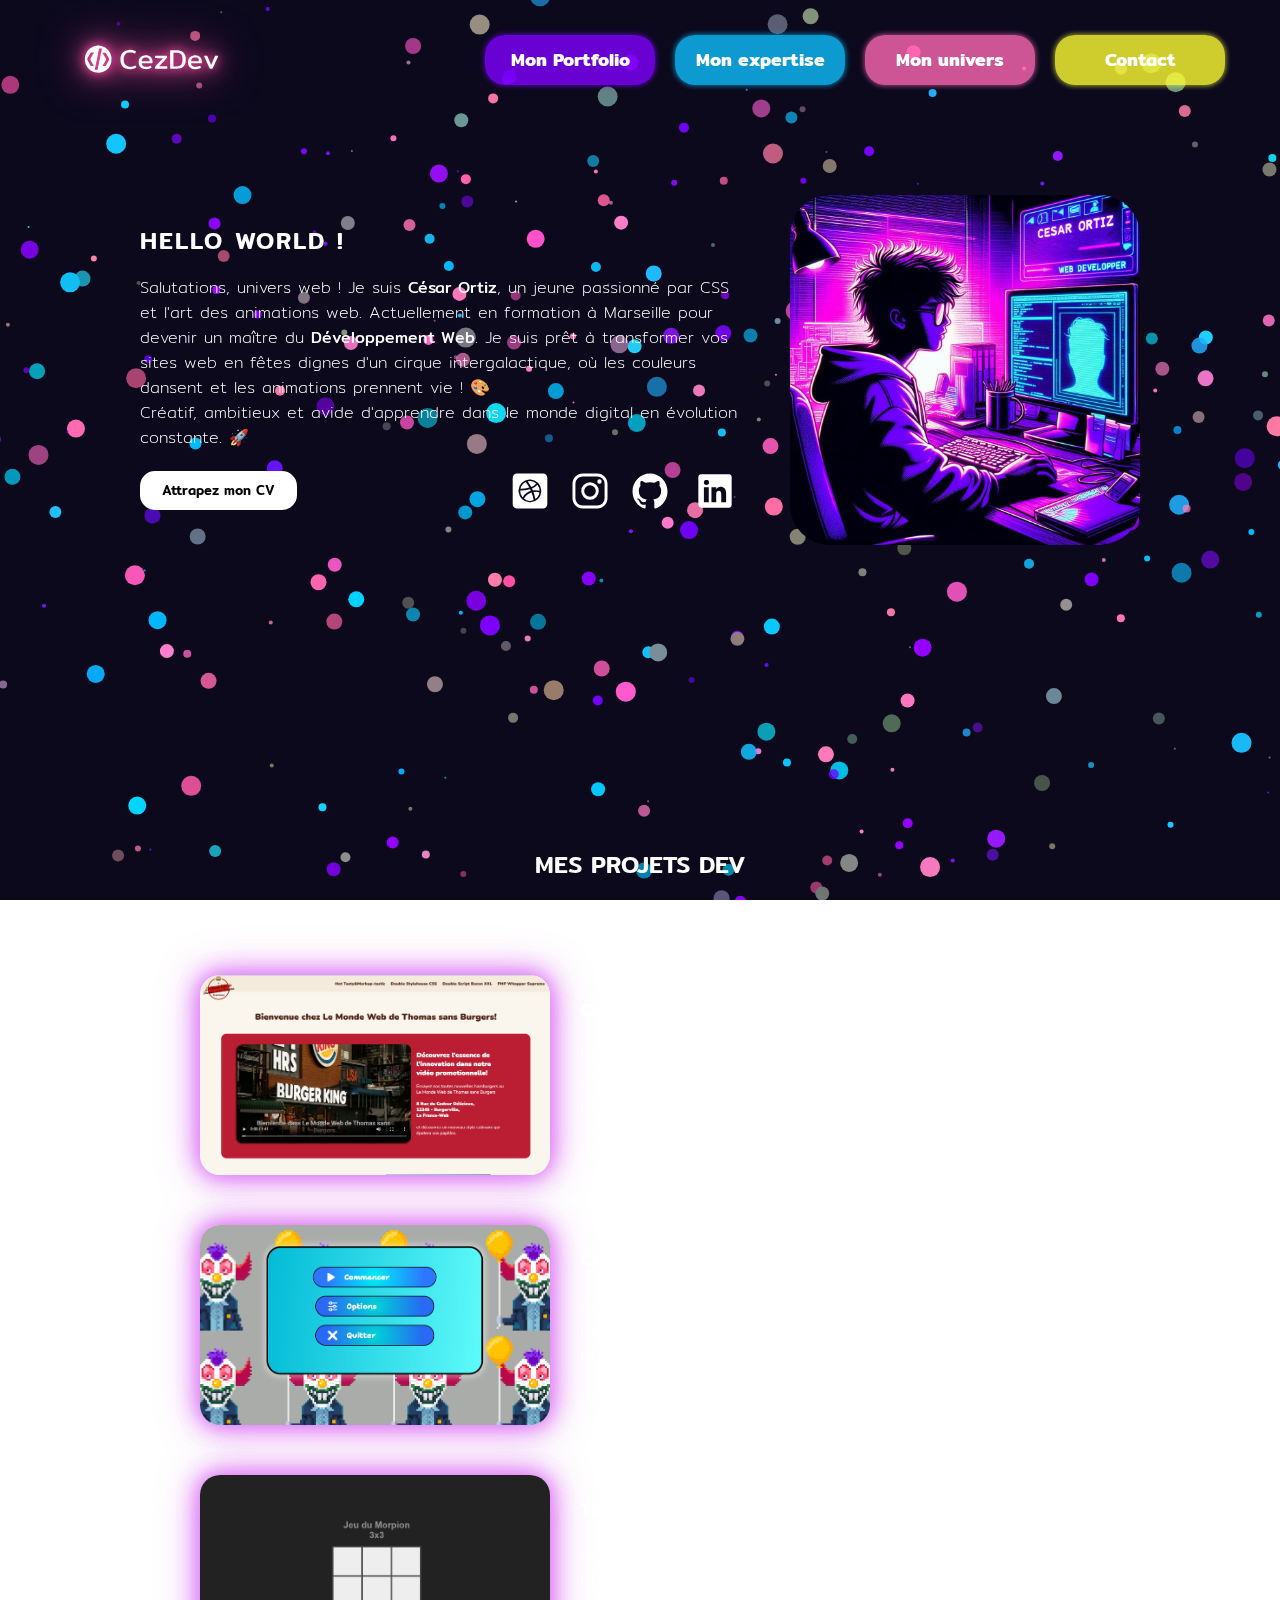
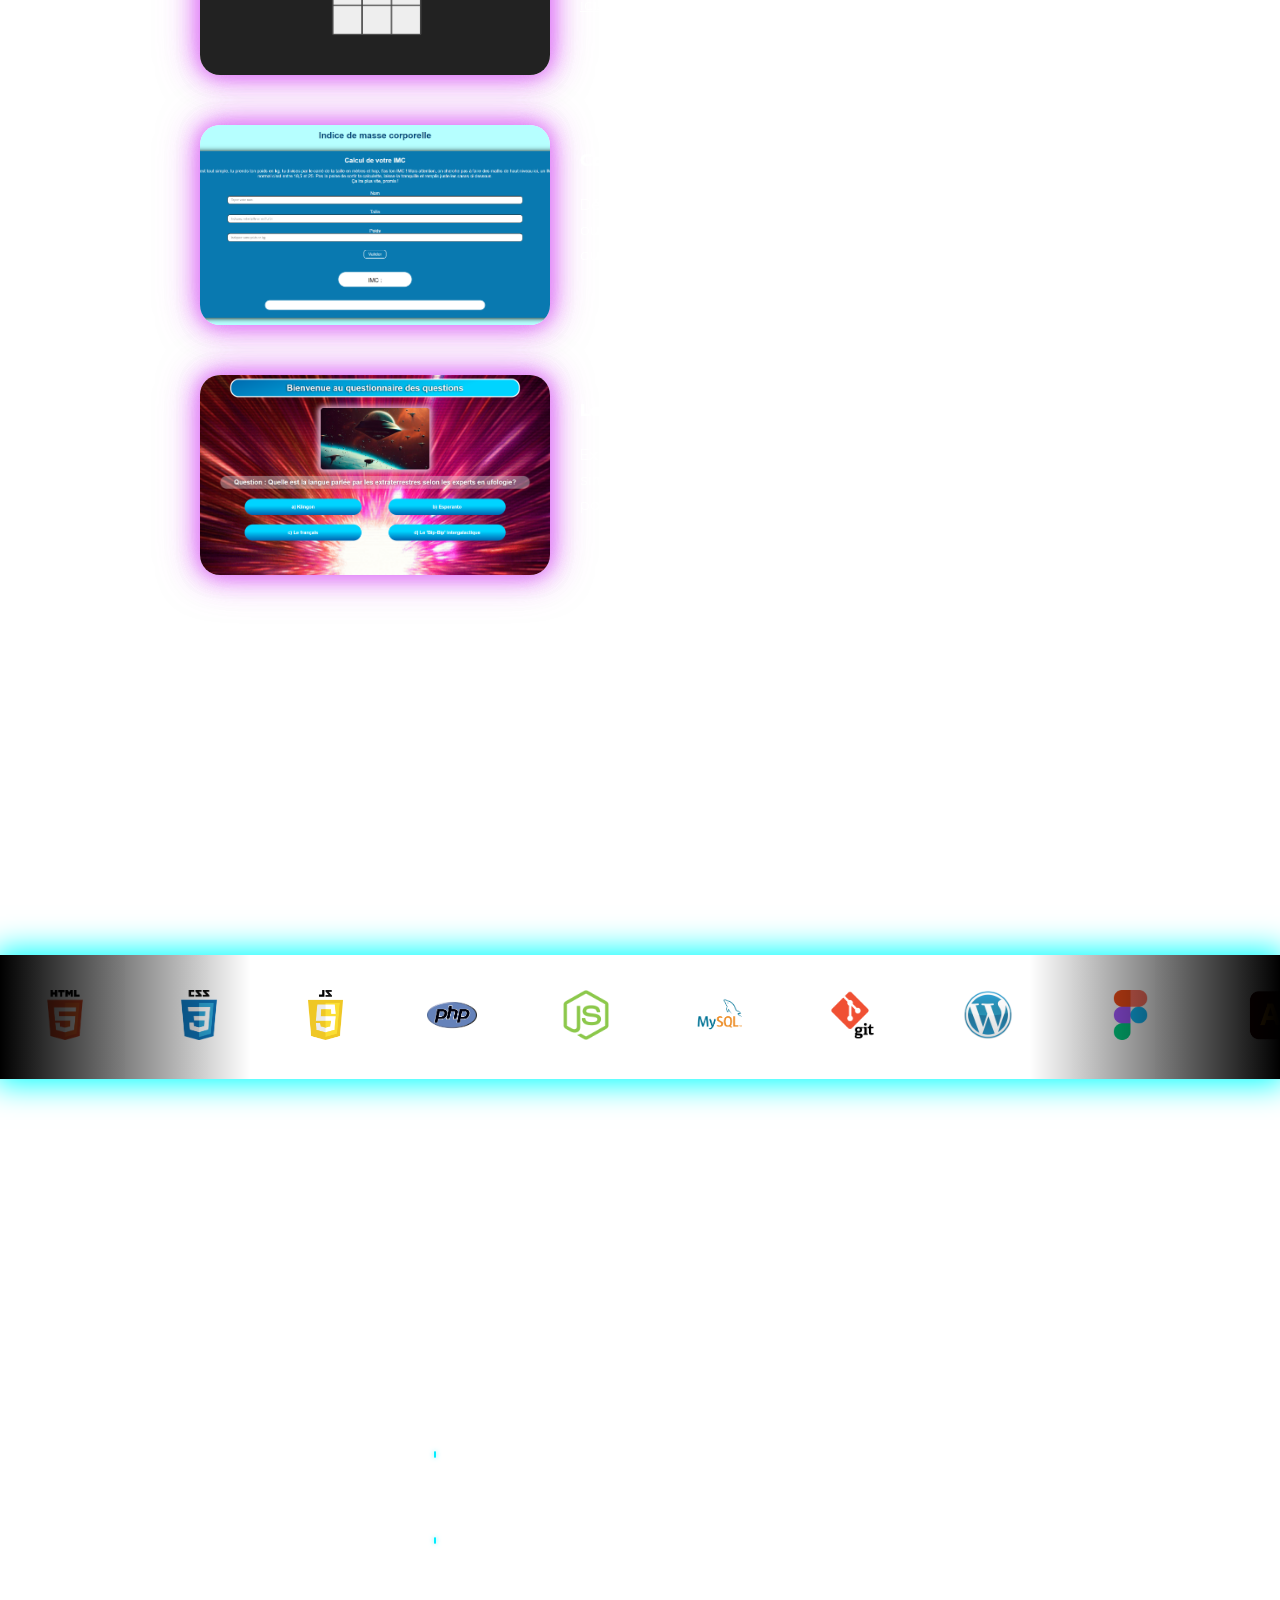
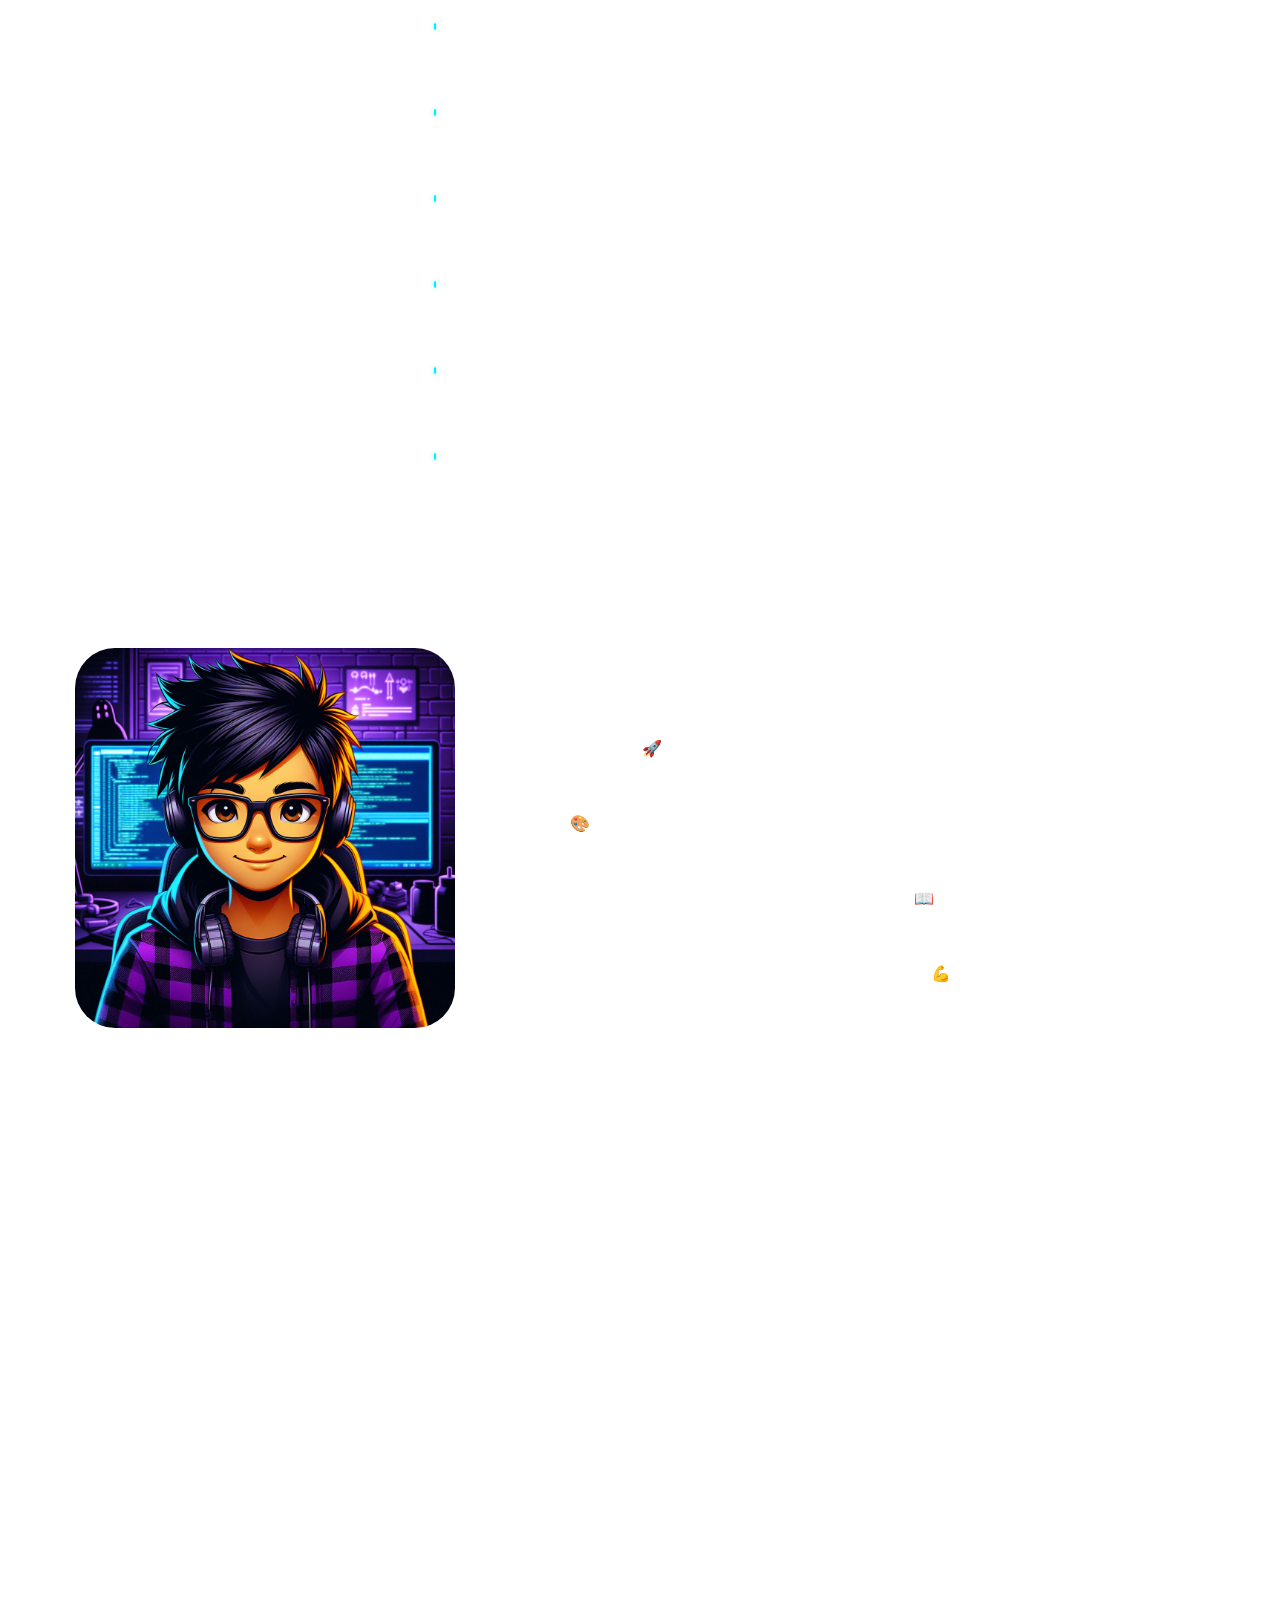
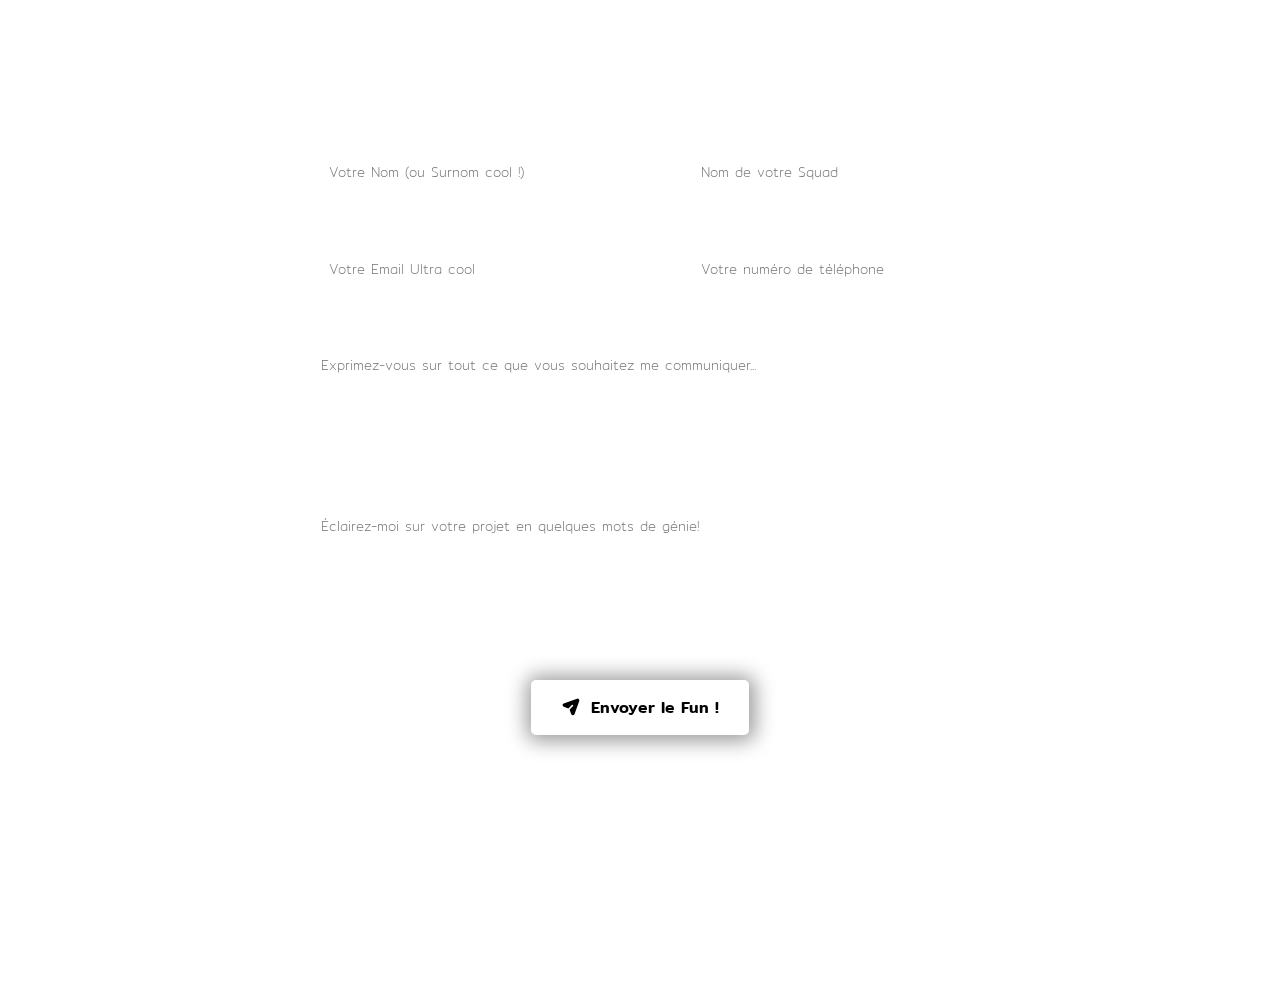
==== assets/pages/aboutpage.html @ ca849357 "first commit" ====
<!DOCTYPE html>
<html lang="en">

<head>
    <meta charset="UTF-8">
    <meta name="viewport" content="width=device-width, initial-scale=1.0">
    <title>Mon Menu Web</title>
    <link rel="stylesheet" href="../styles/about-styles.css">
</head>

<body>

    <header>

        <div>
            <a href="#"><img id="logo-image" src="../medias/logo-cesar.svg" alt="Logo César Ortiz"></a>
        </div>
        <div id="links-container">
            <a href="#projet-title" class="button">Mon Portfolio</a>
            <a href="#skills-title" class="button">Mon expertise</a>
            <a href="#aboutme-container" class="button">Mon univers</a>
            <a href="#contact-title" class="button">Contact</a>
        </div>
        <input type="checkbox" id="menu-toggle">
        <label for="menu-toggle" class="menu-icon" onclick="toggleMenu()">
            <span></span>
            <span></span>
            <span></span>
        </label>
    </header>
    <main>

        <canvas id="canvas"></canvas>

        <!-- presentation -->

        <article class="presentation-container">
            <div>
                <h1 class="hello-title">Hello World !</h1>

                <div class="profile-container">
                    <p id="desc-text-container">
                        Salutations, univers web ! Je suis <span class="bolder-text">César Ortiz</span>, un jeune
                        passionné par CSS et l'art des
                        animations web. Actuellement en formation à Marseille pour devenir un maître du <span
                            class="bolder-text">Développement
                            Web</span>. Je suis prêt à transformer vos sites web en fêtes dignes d'un cirque
                        intergalactique, où les couleurs dansent et les animations prennent vie ! 🎨
                        <br>Créatif, ambitieux et avide d'apprendre dans le monde digital en évolution
                        constante. 🚀
                    </p>
                    <div class="desc-buttons-container">
                        <div class="desc-button">
                            <a href="../medias/pdf/CV_Developpeur.pdf" download="CV_Developpeur.pdf"
                                target="_blank">Attrapez mon CV</a>
                        </div>
                        <div class="logos-container">
                            <a href="https://dribbble.com/cesarsoyo" target="_blank"><img class="logo"
                                    src="../medias/logo-dribble.svg" alt="Logo Dribble"></a>
                            <a href="https://www.instagram.com/cesarortiz.dev/" target="_blank"><img class="logo"
                                    src="../medias/logo-instagram.svg" alt="Logo Instagram"></a>
                            <a href="https://github.com/cesarsoyo" target="_blank"><img class="logo"
                                    src="../medias/logo-github.svg" alt="Logo Github"></a>
                            <a href="https://www.linkedin.com/in/c%C3%A9sar-ortiz-ibarra-275b811a7/"
                                target="_blank"><img id="logo-linkedin" class="logo" src="../medias/logo-linkedin.svg"
                                    alt="Logo Linkedin"></a>
                        </div>
                    </div>
                </div>
            </div>
            <img id="presentation-image" src="../medias/description-image.jpg" alt="Avatar d'un développeur">
        </article>

        <!-- projects -->

        <article id="projects-container">
            <h2 id="projet-title">
                Mes projets dev
            </h2>
            <div id="projets-card-container">
                <div class="project-cards">
                    <a href="https://cesarsoyo.github.io/ComedyCodeHub-HTML-CSS/" target="_blank">
                        <div class="poster-pages" id="poster1"></div>
                    </a>
                    <article class="cards-description">
                        <a class="no-underline" href="https://cesarsoyo.github.io/ComedyCodeHub-HTML-CSS/"
                            target="_blank">
                            <h3>Code Fun: Apprendre Les Bases</h3>
                        </a>
                        <p>Explorez le monde des langages HTML, CSS, PHP et JS dans un monde de restauration unique,
                            divertissant et
                            pédagogique. Projet réalisé avec HTML et CSS. Responsive sur dispositifs Android.</p>
                    </article>
                </div>
                <div class="project-cards">
                    <a href="https://cesarsoyo.github.io/Click-the-Clown-JS-CSS/" target="_blank">
                        <div class="poster-pages" id="poster2"></div>
                    </a>
                    <article class="cards-description">
                        <a class="no-underline" href="https://cesarsoyo.github.io/Click-the-Clown-JS-CSS/"
                            target="_blank">
                            <h3>Click le Clown</h3>
                        </a>
                        <p>Amusez-vous au carnaval de cliques. C'est un jeu interactif avec des niveaux de
                            difficulté
                            variés. Attention au rythme effréné! Réalisé
                            avec HTML, CSS et JavaScript.</p>
                    </article>
                </div>
                <div class="project-cards">
                    <a href="https://cesarsoyo.github.io/-TicTacToe-Player-vs-Computer-/" target="_blank">
                        <div class="poster-pages" id="poster3"></div>
                    </a>
                    <article class="cards-description">
                        <a class="no-underline" href="https://cesarsoyo.github.io/-TicTacToe-Player-vs-Computer-/"
                            target="_blank">
                            <h3>Tic Tac Toe</h3>
                        </a>
                        <p>Jouez au Tic Tac Toe contre votre ordinateur! Un défi amusant et addictif créé avec
                            JavaScript. Pour la version PvP,
                            <a href="https://cesarsoyo.github.io/TicTacToe-PvP/"
                                style="list-style: none;color: white; font-family: 'Mitr';" target="_blank">cliquez
                                ici!</a>
                        </p>
                    </article>
                </div>
                <div class="project-cards">
                    <a href="https://cesarsoyo.github.io/BMI-Calculator-Folder/" target="_blank">
                        <div class="poster-pages" id="poster4"></div>
                    </a>
                    <article class="cards-description">
                        <a class="no-underline" href="https://cesarsoyo.github.io/BMI-Calculator-Folder/"
                            target="_blank">
                            <h3>Calculateur de Bonbons Corporels</h3>
                        </a>
                        <p>Découvrez votre IMC (indice de masse corporelle) avec notre outil simple et pratique.
                            Connaître votre corps n'a jamais été aussi facile et accessible!
                        </p>
                    </article>
                </div>
                <div class="project-cards">
                    <a href="https://cesarsoyo.github.io/AbsurdQuiz_JS/" target="_blank">
                        <div class="poster-pages" id="poster5"></div>
                    </a>
                    <article class="cards-description">
                        <a class="no-underline" href="https://cesarsoyo.github.io/AbsurdQuiz_JS/" target="_blank">
                            <h3>Le Quizz Absurde</h3>
                        </a>
                        <p>Explorez l'absurdité avec mon quizz absurde! Des questions simplistes pour un amusement
                            garanti. Réalisé avec CSS et JS pour une expérience unique!</p>
                    </article>
                </div>
            </div>
        </article>

        <!-- skills -->

        <article id="skills-container">
            <h2 id="skills-title">
                Mon Arsenal Web
            </h2>
            <div class="logos">
                <div class="logos-slide">
                    <img src="../medias/html-logo.png" alt="Logo HTML">
                    <img src="../medias/css-logo.png" alt="Logo CSS">
                    <img src="../medias/js-logo.png" alt="Logo Javascript">
                    <img src="../medias/php-logo.png" alt="Logo PHP">
                    <img src="../medias/nodejs-logo.png" alt="Logo NodeJs">
                    <img src="../medias/mysql-logo.png" alt="Logo MySQL">
                    <img src="../medias/git-logo.png" alt="Logo Git">
                    <img src="../medias/wordpress-logo.png" alt="Logo Wordpress">
                    <img src="../medias/figma-logo.png" alt="Logo Figma">
                    <img src="../medias/illustrator-logo.png" alt="Logo Illsutrator">
                    <img src="../medias/photoshop-logo.png" alt="Logo Photoshop">
                    <img src="../medias/indesign-logo.png" alt="Logo Indesign">
                    <img src="../medias/canva-logo.png" alt="Logo Canva">
                    <img src="../medias/sketchup-logo.png" alt="Logo Sketchup">
                </div>
            </div>
        </article>

        <article id="skills-bar-container">
            <h2 class="title-glow" id="savoirf-title">
                Mes Savoir-Faire Web
            </h2>

            <div class="wrapper-bar">
                <div class="bar-container">
                    <h3>Mes compétences pratiques</h3>
                    <div class="skills">
                        <div class="details-bar">
                            <span>Riguer</span>
                        </div>
                        <div class="bar">
                            <div id="first-bar"></div>
                        </div>
                    </div>
                    <div class="skills">
                        <div class="details-bar">
                            <span>Autonomie</span>
                        </div>
                        <div class="bar">
                            <div id="second-bar"></div>
                        </div>
                    </div>
                    <div class="skills">
                        <div class="details-bar">
                            <span>Gestion de projets</span>
                        </div>
                        <div class="bar">
                            <div id="third-bar"></div>
                        </div>
                    </div>
                    <div class="skills">
                        <div class="details-bar">
                            <span>Travail en équipe</span>
                        </div>
                        <div class="bar">
                            <div id="fourth-bar"></div>
                        </div>
                    </div>
                    <div class="skills">
                        <div class="details-bar">
                            <span>Conception UX/UI</span>
                        </div>
                        <div class="bar">
                            <div id="fifth-bar"></div>
                        </div>
                    </div>
                    <div class="skills">
                        <div class="details-bar">
                            <span>SEO</span>
                        </div>
                        <div class="bar">
                            <div id="sixth-bar"></div>
                        </div>
                    </div>
                    <div class="skills">
                        <div class="details-bar">
                            <span>Design Graphique</span>
                        </div>
                        <div class="bar">
                            <div id="seventh-bar"></div>
                        </div>
                    </div>
                    <div class="skills">
                        <div class="details-bar">
                            <span>Ponctualité</span>
                        </div>
                        <div class="bar">
                            <div id="eighth-bar"></div>
                        </div>
                    </div>
                </div>
            </div>
        </article>


        <div id="aboutme-container">
            <div id="aboutme-card">
                <img id="aboutme-avatar" src="../medias/avatar-aboutme.jpeg" alt="Mon avatar de développeur web">
                <article>
                    <div class="aboutme-title-container">
                        <h3>
                            Un petit aperçu de qui je suis !
                        </h3>
                        <img id="icon-title" src="../medias/person-icon.svg" alt="Icone d'une personne">

                    </div>
                    <p>Alors, imaginez ça : je suis là, en train de me former en <span class="bolder-text">Développement
                            Web</span> à l'école Ri7 à
                        Aubagne. 🚀 Je cherche ma prochaine aventure professionnelle en tant que <span
                            class="bolder-text">Concepteur et
                            Développeur Web</span>. Mais attendez, ce n'est pas tout !

                        <br>Avant ça, j'ai passé une année à me plonger dans <span class="bolder-text">l'Infographie à
                            la MJM Graphic Design</span>. 🎨 Je
                        voulais être sûr de maîtriser tous les concepts visuels pour être prêt pour le design web et
                        même le design 3D. C'était comme un entraînement intensif pour mes créations web à venir !

                        <br>Et tenez-vous bien, j'ai aussi une licence LEA. 📖 J'ai plongé dans le monde du <span
                            class="bolder-text">marketing digital
                            et du SEO</span>.
                        <br>Alors, accrochez-vous, parce que je suis prêt à mettre à profit toutes mes
                        compétences pour créer des sites web incroyables ! 💪
                    </p>
                    <div class="aboutme-icons-container">
                        <a href="mailto:cesarortiz.webmaster@gmail.com" target="_blank"><img id="mail-icon"
                                src="../medias/mail-icon.svg" alt="Icone de mail"></a>
                        <a href="https://wa.me/+33785564559" target="_blank"><img id="whatsapp-icon"
                                src="../medias/whatsapp-icon.svg" alt="Logo Whatsapp"></a>
                        <a href="https://github.com/cesarsoyo" target="_blank"><img id="github-icon"
                                src="../medias/logo-github.svg" alt="Logo Github"></a>
                    </div>
                </article>
            </div>
        </div>


        <!-- <?php
        $name = $_POST['name'];
        $company = $_POST['company'];
        $email = $_POST['email'];
        $phone = $_POST['phone'];
        $message = $_POST['message'];
        $project = $_POST['project'];

        $to = 'cesarortiz.webmaster@gmail.com';
        $subject = 'Nouveau message du portfolio';
        $headers = 'From: ' . $email;
        $message = "Name: $name\nCompany: $company\nEmail: $email\nPhone: $phone\nMessage:\n$message \nProject: \n$project";

        if (mail($to, $subject, $message, $headers)) {
            echo 'Email sent successfully';
        } else {
            echo 'Error sending email';
        }
        ?> -->

        <div class="form-container">
            <article class="contact-title-container">
                <h2 id="contact-title">Prêts pour une Aventure Web?</h2>
                <p class="contact-text">Pour me joindre, voici comment me contacter ! Ensemble, nous allons créer des
                    merveilles web !</p>
                <div class="mycontact-container">
                    <div>
                        <div class="mycontact-card">
                            <img src="../medias/cellphone-icon.svg" alt="Icone de portable">
                            <p>
                                Tél : (+33) 7 85 56 45 59
                            </p>
                        </div>
                        <div class="mycontact-card">
                            <img src="../medias/email-icon.svg" alt="Icone d'email">
                            <p>
                                Email : cesarortiz.webmaster@gmail.com
                            </p>
                        </div>
                    </div>
                    <div class="mycontact-logos">
                        <a href="https://www.linkedin.com/in/c%C3%A9sar-ortiz-ibarra-275b811a7/"><img
                                src="../medias/logo-linkedin.svg" alt="Logo Linkedin"></a>
                        <a href="https://wa.me/+33785564559"><img src="../medias/whatsapp-icon.svg"
                                alt="Logo Whatsapp"></a>
                    </div>
                </div>

                <p class="contact-text">Et si vous préférez la modernité, remplissez ce formulaire et je vous
                    contacterai.
                    <br>Hâte de collaborer
                    avec
                    vous sur votre projet web !
                </p>
            </article>
            <div class="inputs-container">
                <form id="formulaire-contact" action="send_email.php" method="post">
                    <div class="column-form">
                        <div>
                            <div class="label-cards">
                                <label for="name">Nom sympa :</label>
                            </div>
                            <input placeholder="Votre Nom (ou Surnom cool !)" type="text" name="name" id="name"
                                required>
                        </div>
                        <div>
                            <div class="label-cards">
                                <label for="company">Nom de votre Crew :</label>
                            </div>

                            <input placeholder="Nom de votre Squad" type="text" name="company" id="company">
                        </div>
                    </div>
                    <div class="column-form">
                        <div>
                            <div class="label-cards">
                                <label for="email">Email :</label>
                            </div>

                            <input placeholder="Votre Email Ultra cool" type="email" name="email" id="email" required>
                        </div>
                        <div>
                            <div class="label-cards">
                                <label for="phone">Téléphone :</label>
                            </div>

                            <input placeholder="Votre numéro de téléphone" type="tel" name="phone" id="phone" required>
                        </div>
                    </div>
                    <div class="label-cards">
                        <label for="message">Message :</label>
                    </div>

                    <textarea placeholder="Exprimez-vous sur tout ce que vous souhaitez me communiquer..."
                        name="message" id="message"></textarea>

                    <div class="label-cards">
                        <label for="project">Description de votre Projet Créatif :</label>
                    </div>

                    <textarea placeholder="Éclairez-moi sur votre projet en quelques mots de génie!" name="project"
                        id="project"></textarea>
                    <div class="btn-form-container">
                        <button type="submit">Envoyer le Fun !</button>
                    </div>
                </form>
            </div>
        </div>
    </main>
    <script src="../functions/about-functions.js"></script>
</body>

<footer>
    <p>César Ortiz - Portfolio Web | © 2024 Tous droits réservés</p>
</footer>

</html>
---- assets/styles/about-styles.css ----
@import url('https://fonts.googleapis.com/css2?family=Mitr:wght@200;300;400;500;600;700&display=swap');


body {
  height: 100vh;
  width: 100vw;
  margin: 0;
}

header {
  position: fixed;
  z-index: 2;
  gap: 100px;
  width: 100%;
  height: 100px;
  background-color: rgba(0, 0, 0, 0);
  transition: width 0.3s ease;
  display: flex;
  justify-content: space-around;
  align-items: center;
  padding-top: 10px;
}

#logo-image {
  width: 200px;
  filter: drop-shadow(0px 0px 5px #ff4da6) drop-shadow(0px 0px 10px #ff4da6c8) drop-shadow(0px 0px 20px #ff4da692);
  animation: glow 2s ease-in-out infinite;
}

@keyframes glow {
  from {
    filter: drop-shadow(0px 0px 5px #ff4da6) drop-shadow(0px 0px 10px #ff4da6c8) drop-shadow(0px 0px 20px #ff4da692);
  }

  to {
    filter: drop-shadow(0px 0px 10px #ff4da6) drop-shadow(0px 0px 20px #ff4da6c8) drop-shadow(0px 0px 30px #ff4da692);
  }
}

.button {
  color: #fff;
  text-decoration: none;
  padding: 10px;
  font-family: 'Mitr';
  font-weight: 600;
  font-size: 18px;
  transition: background-color 0.3s ease;
  margin-left: 20px;
  width: 150px;
  height: 30px;
  border-radius: 20px;
  text-align: center;
  display: flex;
  justify-content: center;
  align-items: center;
  line-height: 20px;
  z-index: 2;
}

.button:hover {
  background-color: rgba(255, 255, 255, 0.2);
  border-radius: 5px;
}


.button:nth-child(3) {
  background-color: rgba(255, 105, 180, 0.8);
  box-shadow: 0px 0px 5px 1px rgba(255, 105, 180, 0.6);
}

.button:nth-child(3):hover {
  background-color: rgba(255, 105, 180, 1);
  box-shadow: 0px 0px 10px 1px rgba(255, 105, 180, 1);
  filter: brightness(1.2);
}

.button:nth-child(1) {
  background-color: rgba(127, 0, 255, 0.8);
  box-shadow: 0px 0px 5px 1px rgba(127, 0, 255, 0.6);
}

.button:nth-child(1):hover {
  background-color: rgba(127, 0, 255, 1);
  box-shadow: 0px 0px 20px 5px rgba(127, 0, 255, 1);
  filter: brightness(1.3);
}

.button:nth-child(2) {
  background-color: rgba(12, 191, 255, 0.8);
  box-shadow: 0px 0px 5px 1px rgba(12, 191, 255, 0.6);
}

.button:nth-child(2):hover {
  background-color: rgba(12, 191, 255, 1);
  box-shadow: 0px 0px 20px 5px rgba(12, 191, 255, 1);
  filter: brightness(1.3);
}

.button:nth-child(4) {
  background-color: rgba(255, 255, 50, 0.8);
  box-shadow: 0px 0px 5px 1px rgba(255, 255, 50, 0.6);
}

.button:nth-child(4):hover {
  background-color: rgba(255, 255, 50, 1);
  box-shadow: 0px 0px 20px 5px rgba(255, 255, 50, 1);
  filter: brightness(1.3);
}

#menu-toggle {
  display: none;
}

.menu-icon {
  display: none;
}

/* MAIN */

main {
  padding-top: 150px;
  padding-bottom: 100px;
}

.presentation-container {
  padding-top: 5vh;
}

#logo-container img {
  width: 150px;
  height: 120px;
}

#links-container {
  display: flex;
}



canvas {
  border: 1px soild black;
  position: fixed;
  top: 0;
  left: 0;
  right: 0;
  bottom: 0;
  z-index: -1;
  width: 100vw;
  height: 100vh;
}

.hello-title {
  text-transform: uppercase;
  font-family: 'Mitr';
  font-size: 18pt;
  font-weight: 500;
  height: auto;
  margin: 0;
  color: white;
  background-color: rgba(0, 0, 0, 0);
  width: 400px;
  letter-spacing: 2px;
}



.presentation-container {
  display: flex;
  align-items: center;
  justify-content: center;
  gap: 50px;
}

#presentation-image {
  width: 350px;
  border-radius: 40px;
}

.desc-buttons-container {
  display: flex;
  justify-content: space-between;
  align-items: flex-start;
}

.desc-button {
  background-color: white;
  border-radius: 15px;
  padding: 5px 20px;
  text-align: center;
  margin: 0;
  margin-top: 5px;
  cursor: pointer;
  transition-duration: 0.1s;
  font-family: 'Mitr';
  font-weight: 500;
  font-size: 10pt;
  height: 25px;
  display: flex;
  align-items: center;
  justify-content: center;
  border: 2px solid white;

}

.desc-button:hover {
  background-color: black;
  border: 2px solid white;
}

.desc-button:hover a {
  color: white;
}

.desc-button a {
  color: black;
  list-style: none;
  text-decoration: none;
  margin: 0;
}

.logos-container {
  display: flex;
  justify-content: flex-end;
  align-items: center;
  gap: 20px;
}

.logo {
  width: 40px;
  height: 40px;
}

#logo-linkedin {
  width: 50px;
  height: 50px;
}

#desc-text-container {
  color: white;
  width: 600px;
  font-size: 12pt;
  font-family: 'Mitr';
  font-weight: 200;
}



#projet-title {
  text-transform: uppercase;
  font-family: 'Mitr';
  font-size: 18pt;
  font-weight: 500;
  height: 80px;
  margin: 0;
  color: #fff;
  animation: glow-h2-purple 1s ease-in-out infinite alternate;
  background-color: rgba(0, 0, 0, 0);
  width: 400px;
  margin: 0;
  margin-top: 300px;
  text-align: center;
  scroll-margin-top: 150px;
}

@keyframes glow-h2-purple {
  from {
    text-shadow: 0 0 5px #fff, 0 0 10px #fff, 0 0 20px #8e2de2, 0 0 30px #8e2de2, 0 0 40px #8e2de2, 0 0 50px #8e2de2, 0 0 60px #8e2de2;
  }

  to {
    text-shadow: 0 0 10px #fff, 0 0 20px #ba5af2, 0 0 30px #ba5af2, 0 0 40px #ba5af2, 0 0 50px #ba5af2, 0 0 60px #ba5af2, 0 0 70px #ba5af2;
  }
}


#projects-container {
  display: flex;
  flex-direction: column;
  justify-content: center;
  align-items: center;
  color: white;
}

.project-cards {
  display: flex;
  margin: 0;
  gap: 30px;
  margin-top: 50px;
}

.no-underline {
  text-decoration: none !important;
  color: white;
  font-family: 'Mitr';
  font-weight: 200;
}

.no-underline h3 {
  font-weight: 500;
}

.no-underline h3:hover {
  text-shadow: -2px 3px 15px rgba(220, 94, 249);
}

.cards-description p {
  width: 500px;
  font-size: 12pt;
  font-family: 'Mitr';
  font-weight: 200;
}

#poster1 {
  background: url(../medias/thomassansburgers-page-pedagogique.png) no-repeat center;

  height: 200px;
  width: 350px;
  transition: box-shadow .1s;
  background-size: cover;
  border-radius: 20px;
  box-shadow: 0 0 20px rgba(219, 102, 246, 0.5), 0 0 20px rgba(219, 102, 246, 0.5), 0 0 30px rgba(219, 102, 246, 0.5), 0 0 40px rgba(219, 102, 246, 0.5);

  & :hover {
    box-shadow: 0 0 50px rgb(220, 94, 249);
  }
}

#poster2 {
  background: url(../medias/click-clown.png) no-repeat center;

  height: 200px;
  width: 350px;
  transition: box-shadow .1s;
  background-size: cover;
  border-radius: 20px;
  box-shadow: 0 0 20px rgba(219, 102, 246, 0.5), 0 0 20px rgba(219, 102, 246, 0.5), 0 0 30px rgba(219, 102, 246, 0.5), 0 0 40px rgba(219, 102, 246, 0.5);

  & :hover {
    box-shadow: 0 0 50px rgb(220, 94, 249);
  }
}

#poster3 {
  background: url(../medias/tictactoe-PvPC.png) no-repeat center;

  height: 200px;
  width: 350px;
  transition: box-shadow .1s;
  background-size: cover;
  border-radius: 20px;
  box-shadow: 0 0 20px rgba(219, 102, 246, 0.5), 0 0 20px rgba(219, 102, 246, 0.5), 0 0 30px rgba(219, 102, 246, 0.5), 0 0 40px rgba(219, 102, 246, 0.5);

  & :hover {
    box-shadow: 0 0 50px rgb(220, 94, 249);
  }
}

#poster4 {
  background: url(../medias/imc-calculatrice.png) no-repeat center;

  height: 200px;
  width: 350px;
  transition: box-shadow .1s;
  background-size: cover;
  border-radius: 20px;
  box-shadow: 0 0 20px rgba(219, 102, 246, 0.5), 0 0 20px rgba(219, 102, 246, 0.5), 0 0 30px rgba(219, 102, 246, 0.5), 0 0 40px rgba(219, 102, 246, 0.5);

  & :hover {
    box-shadow: 0 0 50px rgb(220, 94, 249);
  }
}

#poster5 {
  background: url(../medias/absurd-quizz.png) no-repeat center;

  height: 200px;
  width: 350px;
  transition: box-shadow .1s;
  background-size: cover;
  border-radius: 20px;
  box-shadow: 0 0 20px rgba(219, 102, 246, 0.5), 0 0 20px rgba(219, 102, 246, 0.5), 0 0 30px rgba(219, 102, 246, 0.5), 0 0 40px rgba(219, 102, 246, 0.5);

  & :hover {
    box-shadow: 0 0 50px rgb(220, 94, 249);
  }
}




#skills-title,
#savoirf-title {
  text-transform: uppercase;
  font-family: 'Mitr';
  text-align: center;
  font-size: 18pt;
  font-weight: 500;
  height: 80px;
  margin: 0;
  color: #fff;
  animation: glow-h2-blue 1s ease-in-out infinite alternate;
  background-color: rgba(0, 0, 0, 0);
  width: 400px;
  margin: 0;
  margin-top: 300px;
  scroll-margin-top: 250px;

}

@keyframes glow-h2-blue {
  from {
    text-shadow: 0 0 5px #fff, 0 0 10px #fff, 0 0 20px rgba(0, 255, 255, 0.8), 0 0 30px rgba(0, 255, 255, 0.8), 0 0 40px rgba(0, 255, 255, 0.8), 0 0 50px rgba(0, 255, 255, 0.8), 0 0 60px rgba(0, 255, 255, 0.8);
  }

  to {
    text-shadow: 0 0 10px #fff, 0 0 20px rgba(0, 255, 255, 0.8), 0 0 30px rgba(0, 255, 255, 0.8), 0 0 40px rgba(0, 255, 255, 0.8), 0 0 50px rgba(0, 255, 255, 0.8), 0 0 60px rgba(0, 255, 255, 0.8), 0 0 70px rgba(0, 255, 255, 0.8);
  }
}

#savoirf-title {
  margin-top: 150px;
}

#skills-container {
  display: flex;
  flex-direction: column;
  justify-content: center;
  align-items: center;
}


.logos {
  overflow: hidden;
  padding: 35px 0;
  background-color: rgba(255, 255, 255, 0.01);
  box-shadow: 0 0 30px 5px rgba(0, 255, 255);
  backdrop-filter: blur(5px);

  white-space: nowrap;
  position: relative;
  z-index: 1;
  width: 100%;
}

.logos:before,
.logos:after {
  position: absolute;
  top: 0;
  width: 250px;
  height: 100%;
  content: "";
  z-index: 2;

}

.logos:before {
  left: 0;
  background: linear-gradient(to left, rgba(0, 0, 0, 0), rgba(0, 0, 0));
}

.logos:after {
  right: 0;
  background: linear-gradient(to right, rgba(0, 0, 0, 0), rgba(0, 0, 0));

}

.logos-slide {
  display: inline-block;
  animation: 25s slide infinite linear;
}

.logos-slide img {
  height: 50px;
  margin: 0 40px;
}


@keyframes slide {
  from {
    transform: translateX(0);
  }

  to {
    transform: translateX(-100%);
  }
}


#skills-bar-container {
  display: flex;
  flex-direction: column;
  justify-content: center;
  align-items: center;

}


.wrapper-bar {
  border: 1px solid #ffffff00;
  border-radius: 50px;
  width: 40%;
  min-width: 500px;
  align-self: center;


}

.bar-container {
  background-color: rgba(255, 255, 255, 0.06);
  border-radius: 50px;
  padding: 20px 40px 60px 40px;
  backdrop-filter: blur(10px);

}

.bar-container * {
  color: #fff;
  font-size: 12pt;
  font-family: 'Mitr';
  font-weight: 200;
}

.bar-container h3 {
  margin-bottom: 40px;
  margin-top: 10px;
  letter-spacing: 2px;
  font-size: 14pt;
  font-family: 'Mitr';
  font-weight: 200;
}

.skills:not(:last-child) {
  margin-bottom: 30px;
}

.details-bar {
  width: 100%;
  display: flex;
  justify-content: space-between;
  margin-bottom: 10px;
}

.bar {
  position: relative;
  background-color: rgba(255, 255, 255, 0.06);
  padding: 7px 10px;
  border-radius: 20px;
  backdrop-filter: blur(10px);
}

.bar div {
  position: relative;
  width: 0%;
  height: 5px;
  border-radius: 10px;
  background-color: rgb(120, 238, 247);
  border: 1px solid #0ef;
  box-shadow: 0 0 5px rgba(0, 238, 255, 0.6);
}

#first-bar {
  animation: first-fill 2s forwards;
}

@keyframes first-fill {
  100% {
    width: 85%;
  }
}

#second-bar {
  animation: second-fill 2s forwards;
}

@keyframes second-fill {
  100% {
    width: 82%;
  }
}

#third-bar {
  animation: third-fill 2s forwards;
}

@keyframes third-fill {
  100% {
    width: 70%;
  }
}

#fourth-bar {
  animation: fourth-fill 2s forwards;
}

@keyframes fourth-fill {
  100% {
    width: 87%;
  }
}

#fifth-bar {
  animation: fifth-fill 2s forwards;
}

@keyframes fifth-fill {
  100% {
    width: 64%;
  }
}

#sixth-bar {
  animation: sixth-fill 2s forwards;
}

@keyframes sixth-fill {
  100% {
    width: 70%;
  }
}

#seventh-bar {
  animation: seventh-fill 2s forwards;
}

@keyframes seventh-fill {
  100% {
    width: 77%;
  }
}

#eighth-bar {
  animation: eighth-fill 2s forwards;
}

@keyframes eighth-fill {
  100% {
    width: 92%;
  }
}

.aboutme-title-container {
  display: flex;
  align-items: center;
  gap: 30px;
}

.aboutme-title-container img {
  width: 35px;
  height: 35px;
  margin: 0;
}

.aboutme-title-container h3 {
  font-size: 16pt;
}


#aboutme-container {
  color: white;
  font-family: 'Mitr';
  display: flex;
  flex-direction: column;
  justify-content: center;
  align-items: center;
  margin: auto;
  margin-top: 90px;
  scroll-margin-top: 120px;

}

#aboutme-card {
  display: flex;
  justify-content: center;
  align-items: center;
  gap: 50px;
}

#aboutme-avatar {
  width: 380px;
  border-radius: 40px;
}

#aboutme-card p {
  width: 700px;
  font-family: 'Mitr';
  font-weight: 200;
  text-align: justify;
  margin-bottom: 10px;
}

.aboutme-icons-container {
  display: flex;
  align-items: center;
  justify-content: flex-end;
  gap: 20px;
}


#mail-icon,
#github-icon {
  width: 50px;
}

#whatsapp-icon {
  width: 56px;
}

.bolder-text {
  font-weight: 400;
}




#contact-title {
  text-transform: uppercase;
  font-family: 'Mitr';
  font-size: 18pt;
  font-weight: 500;
  color: #fff;
  margin: 0;
  text-align: center;
  margin-bottom: 50px;
  transition: .5s;
  scroll-margin-top: 150px;

}

.form-container:hover #contact-title {
  animation: glow-h2-yellow 1s ease-in-out infinite alternate;
  background-color: rgba(0, 0, 0, 0);
  width: 700px;
}

@keyframes glow-h2-yellow {
  from {
    text-shadow: 0 0 5px #fff, 0 0 10px #fff, 0 0 20px #f6ff00, 0 0 30px #f6ff00, 0 0 40px #f6ff00, 0 0 50px #f6ff00, 0 0 60px #f6ff00;
  }

  to {
    text-shadow: 0 0 10px #fff, 0 0 20px #ffea00, 0 0 30px #ffea00, 0 0 40px #ffea00, 0 0 50px #ffea00, 0 0 60px #ffea00, 0 0 70px #ffea00;
  }
}

.form-container {
  display: flex;
  flex-direction: column;
  align-items: center;
  justify-content: center;
  background-color: rgba(255, 255, 255, 0.06);
  padding: 7px 10px;
  border-radius: 50px;
  backdrop-filter: blur(10px);
  width: 70vw;
  height: 1100px;
  margin: auto;
  border: 5px solid rgba(255, 255, 255, 0.5);
  margin-top: 200px;
  transition: .5s;


  &:hover {
    border: 5px solid rgb(253, 248, 99);
    box-shadow: 0 0 20px rgb(253, 248, 99), inset 0 0 20px rgb(253, 248, 99);
  }
}

.contact-title-container {
  display: flex;
  flex-direction: column;
  width: 100%;
  align-items: center;
  margin: 0;
}

.mycontact-card img {
  width: 30px;
}

.mycontact-logos {
  display: flex;
  align-items: center;
  gap: 20px;
}

.form-container:hover .mycontact-logos {
  filter: drop-shadow(0 0 20px rgb(253, 248, 99)) brightness(1.1);
}

.mycontact-logos>a:nth-child(1)>img {
  width: 80px;
}

.mycontact-logos>a:nth-child(2)>img {
  width: 70px;
}

.mycontact-card {
  display: flex;
  align-items: center;
  width: 100%;
  gap: 10px;
  margin-bottom: 10px;
}

.mycontact-card p {
  margin: 0;
  color: white;
  font-family: 'Mitr';
  font-weight: 400;
  font-size: 14pt;
  text-align: center;
  transition: .5s;

}



.form-container:hover .mycontact-card p {
  color: white;
  animation: glow-text-yellow 1s ease-in-out infinite alternate;

}

@keyframes glow-text-yellow {
  from {
    text-shadow: 0 0 2px #fff, 0 0 4px #fff, 0 0 8px #f6ff00, 0 0 14px #f6ff00, 0 0 16px #f6ff00, 0 0 20px #f6ff00, 0 0 24px #f6ff00;
  }

  to {
    text-shadow: 0 0 4px #fff, 0 0 8px #ffea00, 0 0 13px #ffea00, 0 0 16px #ffea00, 0 0 20px #ffea00, 0 0 24px #ffea00, 0 0 28px #ffea00;
  }
}

.mycontact-container {
  display: flex;
  width: 80%;
  align-items: center;
  justify-content: center;
  gap: 40px;
  margin-bottom: 40px;
  margin-top: 20px;

}

.contact-text {
  color: white;
  font-family: 'Mitr';
  font-weight: 300;
  font-size: 12pt;
  text-align: center;
  margin: 0;
  margin-bottom: 20px;
  width: 70%;
  transition: .5s;
}

.form-container:hover .contact-text {
  color: #ff007a;
}

.inputs-container {
  width: 90%;
  margin: 0;
}

#formulaire-contact {
  display: flex;
  flex-direction: column;
  align-items: center;
  justify-content: center;
  font-family: 'Mitr';
  font-weight: 300;
  font-size: 12pt;
  color: white;
  transition: .5s;

}

.column-form {
  display: flex;
  width: 80%;
  justify-content: space-between;
  align-items: center;
}

.label-cards {
  display: flex;
  flex-direction: row-reverse;
  align-items: center;
  justify-content: center;
  margin-top: 20px;
  gap: 10px;
}

.form-container:hover .label-cards label {
  color: #ff007a;
}


.icons-form {
  transition: .5s;
}

.label-cards img {
  width: 15px;
  margin-bottom: 5px;
}

#formulaire-contact input {
  width: 250px;
  border-radius: 10px;
  height: 25px;
  margin-bottom: 10px;
  padding: 4px 10px;
  background: transparent;
  color: white;
  border: 2px solid rgba(255, 255, 255, 0.5);
  outline: none;
  transition: .5s;

}

.form-container:hover #formulaire-contact input {
  border: 2px solid rgb(253, 248, 99);
  box-shadow: 0 0 10px rgb(253, 248, 99), inset 0 0 10px rgb(253, 248, 99);

}

#formulaire-contact label {
  text-align: left;
  margin-bottom: 5px;
  transition: .5s;

}

#formulaire-contact textarea {
  width: 80%;
  height: 100px;
  resize: none;
  border-radius: 10px;
  padding: 5px 0 2px 8px;
  font-family: 'Mitr';
  font-size: 10pt;
  font-weight: 300;
  background: transparent;
  color: white;
  border: 2px solid rgba(255, 255, 255, 0.5);
  outline: none;
  transition: .5s;

}

.form-container:hover #formulaire-contact textarea {
  border: 2px solid rgb(253, 248, 99);
  box-shadow: 0 0 10px rgb(253, 248, 99), inset 0 0 10px rgb(253, 248, 99);

}

#formulaire-contact input::placeholder,
#formulaire-contact textarea::placeholder {
  font-family: 'Mitr';
  font-size: 10pt;
  font-weight: 200;
}

.form-container:hover #formulaire-contact input::placeholder,
.form-container:hover #formulaire-contact textarea::placeholder {
  color: rgba(253, 248, 99, 0.2);
}



.btn-form-container {
  background-color: #fff;
  color: #000;
  border: 4px solid white;
  border-radius: 5px;
  box-shadow: 1px 1px 20px 5px rgba(0, 0, 0, 0.4);
  padding: 10px 20px;
  text-transform: uppercase;
  cursor: pointer;
  margin-top: 60px;
  justify-content: center;
  transition: .5s;

}

.btn-form-image {
  width: 20px;
}

.btn-form-container button {
  background: none;
  border: none;
  font-family: 'Mitr';
  font-size: 12pt;
  font-weight: 500;
  cursor: pointer;
  color: #000;
}

.form-container:hover .btn-form-container button {
  color: #ff007a;
}

.form-container:hover .btn-form-container {
  background-color: transparent;
  border: 4px solid rgb(253, 248, 99);
  box-shadow: 0 0 10px rgb(253, 248, 99), inset 0 0 10px rgb(253, 248, 99);

}

.form-container:hover .btn-form-container:hover {
  background-color: rgb(253, 248, 99);
  filter: drop-shadow(0 0 20px rgb(253, 248, 99)) contrast(2) brightness(1.2);
}


footer {
  margin: 0;
  padding: 0;
  height: 30px;
  align-items: center;
}

footer p {
  color: white;
  text-align: center;
  font-family: 'Mitr';
  font-weight: 400;
  font-size: 12pt;
  padding-top: 20px;
  padding-bottom: 60px;
  letter-spacing: 1px;
}



@media only screen and (max-width: 850px) and (max-height: 1250px) {

  header {
    position: fixed;
    z-index: 2;
    gap: 10px;
    width: 100vw;
    height: 100px;
    background-color: rgba(0, 0, 0, 0);
    transition: width 0.3s ease;
    display: flex;
    justify-content: space-around;
    align-items: center;
    padding-top: 10px;
  }

  #logo-image {
    width: 200px;
  }

  .button {
    color: #fff;
    text-decoration: none;
    padding: 10px;
    font-family: 'Mitr';
    font-weight: 600;
    font-size: 9pt;
    transition: background-color 0.3s ease;
    margin-left: 20px;
    width: 100px;
    height: 20px;
    border-radius: 10px;
    text-align: center;
    display: flex;
    justify-content: space-around;
    align-items: center;
    line-height: 20px;
    z-index: 2;
  }

  .button:hover {
    background-color: rgba(255, 255, 255, 0.2);
    border-radius: 4px;
  }



  canvas {
    width: 100vw;
    height: 100vh;
  }

  .presentation-container {
    display: flex;
    align-items: center;
    justify-content: center;
    gap: 10px;
    margin-top: 250px;
  }

  .hello-title {
    width: auto;
    text-align: center;
    font-size: 16pt;
  }

  .profile-container {
    display: flex;
    flex-direction: column;
    align-items: center;
    justify-content: center;
    margin: 0;
  }

  #desc-text-container {
    width: 420px;
    text-align: center;
    font-size: 12pt;
    margin: 0;
    margin-bottom: 20px;
  }

  #presentation-image {
    width: 300px;
    margin: 0;
    margin-left: 20px;
  }

  .desc-buttons-container {
    gap: 25px;
  }

  .logos-container {
    gap: 5px;
  }

  .logo {
    width: 50px;
  }

  #logo-linkedin {
    width: 40px;
  }

  .desc-button {
    width: 110px;
    font-size: 9pt;
    height: 25px;
    margin-top: 5px;
  }



  #projet-title {
    font-size: 18pt;
    font-weight: 500;
    height: auto;
    margin-top: 700px;
  }

  .projets-card-container {
    gap: 30px;
  }

  .project-cards {
    flex-direction: column;
    align-items: center;
    justify-content: center;
    text-align: center;
    gap: 10px;
  }


  #poster1 {
    height: 250px;
    width: 500px;
    background-size: contain;
    border-radius: 10px;
    box-shadow: 0 0 10px rgba(219, 102, 246, 0.5), 0 0 15px rgba(219, 102, 246, 0.5), 0 0 20px rgba(219, 102, 246, 0.5), 0 0 25px rgba(219, 102, 246, 0.5);

    & :hover {
      box-shadow: 0 0 30px rgb(220, 94, 249);
    }
  }

  #poster2 {
    height: 250px;
    width: 500px;
    background-size: contain;
    border-radius: 10px;
    box-shadow: 0 0 10px rgba(219, 102, 246, 0.5), 0 0 15px rgba(219, 102, 246, 0.5), 0 0 20px rgba(219, 102, 246, 0.5), 0 0 25px rgba(219, 102, 246, 0.5);

    & :hover {
      box-shadow: 0 0 30px rgb(220, 94, 249);
    }
  }

  #poster3 {
    height: 250px;
    width: 500px;
    background-size: contain;
    border-radius: 10px;
    box-shadow: 0 0 10px rgba(219, 102, 246, 0.5), 0 0 15px rgba(219, 102, 246, 0.5), 0 0 20px rgba(219, 102, 246, 0.5), 0 0 25px rgba(219, 102, 246, 0.5);

    & :hover {
      box-shadow: 0 0 30px rgb(220, 94, 249);
    }
  }

  #poster4 {
    height: 250px;
    width: 500px;
    background-size: contain;
    border-radius: 10px;
    box-shadow: 0 0 10px rgba(219, 102, 246, 0.5), 0 0 15px rgba(219, 102, 246, 0.5), 0 0 20px rgba(219, 102, 246, 0.5), 0 0 25px rgba(219, 102, 246, 0.5);

    & :hover {
      box-shadow: 0 0 30px rgb(220, 94, 249);
    }
  }

  #poster5 {
    height: 250px;
    width: 500px;
    background-size: contain;
    border-radius: 10px;
    box-shadow: 0 0 10px rgba(219, 102, 246, 0.5), 0 0 15px rgba(219, 102, 246, 0.5), 0 0 20px rgba(219, 102, 246, 0.5), 0 0 25px rgba(219, 102, 246, 0.5);

    & :hover {
      box-shadow: 0 0 30px rgb(220, 94, 249);
    }
  }

  .cards-description {
    display: flex;
    flex-direction: column;
    align-items: center;
    justify-content: center;
  }

  .cards-description p {
    width: 80%;
    margin: 0;
    font-size: 12pt;
  }

  .cards-description h3 {
    margin: 0;
    margin-top: 5px;
    margin-bottom: 5px;
    font-size: 14pt;
  }





  #skills-title,
  #savoirf-title {
    font-size: 18pt;
    height: auto;
    margin-bottom: 40px;
  }

  #savoirf-title {
    margin-top: 180px;
  }

  #skills-container {
    display: flex;
    flex-direction: column;
    justify-content: center;
    align-items: center;
    margin-top: 250px;
  }


  .logos {
    padding: 30px 0;
    box-shadow: 0 0 20px 2px rgba(0, 255, 255);
  }

  .logos:before,
  .logos:after {
    width: 100px;
    height: 100%;
  }

  .logos-slide {
    display: inline-block;
    animation: 25s slide infinite linear;
  }

  .logos-slide img {
    height: 35px;
    margin: 0 15px;
  }




  .wrapper-bar {
    border-radius: 20px;
    min-width: 450px;
    align-self: center;
  }

  .bar-container {
    border-radius: 20px;
    padding: 20px 30px 40px 30px;
    backdrop-filter: blur(10px);

  }

  .bar-container * {
    font-size: 10.5pt;
  }

  .bar-container h3 {
    margin-bottom: 30px;
    font-size: 12pt;

  }

  .skills:not(:last-child) {
    margin-bottom: 20px;
  }

  .details-bar {
    margin-bottom: 5px;
  }

  .bar {
    padding: 5px 6px;
  }

  .bar div {
    height: 4px;
  }



  #aboutme-container {
    margin-top: 300px;
  }

  #aboutme-card {
    display: flex;
    flex-direction: column-reverse;
    justify-content: center;
    align-items: center;
    gap: 35px;
  }

  #aboutme-card article {
    display: flex;
    flex-direction: column;
    align-items: center;
    justify-content: center;
  }

  #aboutme-avatar {
    width: 420px;
    border-radius: 20px;
  }

  .aboutme-title-container {
    display: flex;
    align-items: center;
    gap: 20px;
  }

  .aboutme-title-container img {
    width: 25px;
    height: auto;
    margin: 0;
  }

  .aboutme-title-container h3 {
    font-size: 14pt;
    text-align: center;
  }

  #aboutme-card p {
    width: 80%;
    font-size: 12pt;
    font-weight: 200;
    text-align: justify;
    margin-bottom: 20px;
  }

  .aboutme-icons-container {
    display: flex;
    align-items: center;
    justify-content: center;
    margin-top: 20px;
    gap: 105px;
  }

  #mail-icon,
  #github-icon {
    width: 75px;
  }

  #whatsapp-icon {
    width: 85px;
  }



  #contact-title {
    margin-top: 30px;
    font-size: 18pt;
    margin-bottom: 35px;
    width: 80%;
    text-align: center;
  }

  .form-container:hover #contact-title {
    width: 80%;
  }

  .form-container {
    padding: 7px 10px;
    border-radius: 30px;
    width: 75vw;
    height: auto;
    margin: auto;
    border: 5px solid rgba(255, 255, 255, 0.5);
    margin-top: 300px;

    &:hover {
      border: 3px solid rgb(253, 248, 99);
      box-shadow: 0 0 15px rgb(253, 248, 99), inset 0 0 15px rgb(253, 248, 99);
    }
  }

  .contact-title-container {
    width: 80%;
  }

  .contact-text {
    font-size: 12pt;
    width: 100%;
  }

  .form-container:hover .contact-text {
    color: #ff007a;
  }

  .mycontact-container {
    display: flex;
    flex-direction: column;
    width: 80%;
    align-items: center;
    justify-content: center;
    gap: 15px;
    margin-bottom: 25px;
  }

  .mycontact-card {
    display: flex;
    align-items: center;
    justify-content: center;
    width: 100%;
    margin: auto;
    gap: 15px;
  }

  .mycontact-card img {
    width: 30px;
  }

  .mycontact-card p {
    font-size: 14pt;
    width: 380px;
    text-align: left;
    margin-bottom: 10px;
  }

  .form-container:hover .mycontact-card p {
    animation: glow-text-yellow 1s ease-in-out infinite alternate;
  }

  @keyframes glow-text-yellow {
    from {
      text-shadow: 0 0 1px #fff, 0 0 4px #fff, 0 0 4px #f6ff00, 0 0 8px #f6ff00, 0 0 12px #f6ff00, 0 0 14px #f6ff00, 0 0 18px #f6ff00;
    }

    to {
      text-shadow: 0 0 2px #fff, 0 0 6px #ffea00, 0 0 10px #ffea00, 0 0 14px #ffea00, 0 0 16px #ffea00, 0 0 20px #ffea00, 0 0 24px #ffea00;
    }
  }

  .mycontact-logos {
    display: flex;
    align-items: center;
    gap: 50px;
  }


  .form-container:hover .mycontact-logos {
    filter: drop-shadow(0 0 20px rgb(253, 248, 99)) brightness(1.1);
  }

  .mycontact-logos>a:nth-child(1)>img {
    width: 70px;
  }

  .mycontact-logos>a:nth-child(2)>img {
    width: 65px;
  }

  .inputs-container {
    width: 80%;
  }

  #formulaire-contact {
    font-size: 12pt;
    margin: 0;
    margin: auto;
    display: flex;
    flex-direction: column;
  }

  .column-form {
    display: flex;
    flex-direction: column;
    justify-content: center;
    margin: 0;
    width: 100%;
    align-items: center;
  }

  .label-cards {
    margin-top: 16px;
    gap: 4px;
  }

  .label-cards img {
    width: 14px;
  }

  #formulaire-contact input {
    width: 250px;
    height: 20px;
    padding: 3px 8px;
  }

  .form-container:hover #formulaire-contact input {
    box-shadow: 0 0 8px rgb(253, 248, 99), inset 0 0 8px rgb(253, 248, 99);
  }

  #formulaire-contact label {
    text-align: center;
    font-size: 9pt;
  }

  #formulaire-contact textarea {
    width: 100%;
    height: 100px;
    font-size: 9pt;
    font-weight: 300;
  }

  .form-container:hover #formulaire-contact textarea {
    border: 2px solid rgb(253, 248, 99);
    box-shadow: 0 0 8px rgb(253, 248, 99), inset 0 0 8px rgb(253, 248, 99);

  }

  #formulaire-contact input::placeholder,
  #formulaire-contact textarea::placeholder {
    font-size: 7pt;
  }

  .btn-form-container {
    border: 2px solid white;
    border-radius: 4px;
    padding: 8px 15px;
    cursor: pointer;
    margin-top: 60px;
    margin-bottom: 40px;
  }

  .btn-form-image {
    width: 15px;
  }

  .btn-form-container button {
    font-size: 10pt;
  }

  .form-container:hover .btn-form-container {
    border: 2px solid rgb(253, 248, 99);
    box-shadow: 0 0 8px rgb(253, 248, 99), inset 0 0 8px rgb(253, 248, 99);

  }

  .form-container:hover .btn-form-container:hover {
    background-color: rgb(253, 248, 99);
    filter: drop-shadow(0 0 15px rgb(253, 248, 99)) contrast(2) brightness(1.2);
  }


  footer {
    margin: 0;
    padding: 0;
    height: auto;
    width: 100vw;
    align-items: center;
  }

  footer p {
    font-size: 9pt;
    padding-top: 10px;
    padding-bottom: 50px;
    letter-spacing: none;
  }
}


@media only screen and (max-width: 450px) and (max-height: 950px) {
  header {
    width: 100%;
    height: 80px;
    display: flex;
    justify-content: space-between;
  }

  #logo-image {
    width: 180px;
  }

  .button {
    display: none;
  }

  #links-container {
    position: absolute;
    top: 60px;
    right: 20px;
    width: 100%;
    height: auto;
    background-color: transparent;
    flex-direction: column;
    align-items: end;
    padding: 10px 0;
    gap: 5px;
    opacity: 0;
    visibility: hidden;
    transition: opacity 0.3s ease, visibility 0s 0.3s;
  }

  #links-container.show {
    opacity: 1;
    visibility: visible;
    transition: opacity 0.3s ease;
  }

  #menu-toggle {
    display: none;
  }

  .menu-icon {
    display: block;
    cursor: pointer;
    z-index: 3;
    margin-right: 20px;
  }

  .menu-icon span {
    display: block;
    width: 30px;
    border-radius: 5px;
    height: 4px;
    background-color: white;
    margin: 6px auto;
    transition: transform 0.3s ease;
  }

  #menu-toggle:checked~#links-container {
    top: 80px;
  }

  #menu-toggle:checked~.menu-icon span:nth-child(1) {
    transform: translateX(-50%) rotate(45deg);
    right: 20px;
  }

  #menu-toggle:checked~.menu-icon span:nth-child(2) {
    transform: translateX(-50%) rotate(-45deg);
    right: 20px;
  }

  #menu-toggle:checked~.menu-icon span:nth-child(3) {
    opacity: 0;
  }

  #links-container a {
    font-size: 9pt;
    display: inline-block;
    padding: 6px 4px 4px 4px;
    width: 100px;
    height: 25px;
    border-radius: 4px;
    line-height: normal;
  }

  #skills-title {
    scroll-margin-top: 150px;
  }


  canvas {
    width: 100vw;
    height: 100vh;
  }

  .presentation-container {
    display: flex;
    flex-direction: column;
    align-items: center;
    justify-content: center;
    gap: 20px;
  }

  .hello-title {
    width: auto;
    text-align: center;
    font-size: 16pt;
  }

  .profile-container {
    width: 100vw;
    display: flex;
    flex-direction: column;
    align-items: center;
    justify-content: center;
  }

  #desc-text-container {
    width: 320px;
    text-align: center;
    font-size: 10pt;
  }

  #presentation-image {
    width: 310px;
  }

  .desc-buttons-container {
    gap: 25px;
  }

  .logos-container {
    gap: 5px;
  }

  .logo {
    width: 30px;
  }

  #logo-linkedin {
    width: 40px;
  }

  .desc-button {
    width: 80px;
    font-size: 7pt;
    height: 16px;
    margin-top: 10px;
  }



  #projet-title {
    font-size: 16pt;
    font-weight: 500;
    height: auto;
  }

  .projets-card-container {
    gap: 30px;
  }

  .project-cards {
    flex-direction: column;
    align-items: center;
    justify-content: center;
    text-align: center;
    gap: 10px;
  }


  #poster1 {
    height: 160px;
    width: 330px;
    background-size: contain;
    border-radius: 10px;
    box-shadow: 0 0 10px rgba(219, 102, 246, 0.5), 0 0 15px rgba(219, 102, 246, 0.5), 0 0 20px rgba(219, 102, 246, 0.5), 0 0 25px rgba(219, 102, 246, 0.5);

    & :hover {
      box-shadow: 0 0 30px rgb(220, 94, 249);
    }
  }

  #poster2 {
    height: 160px;
    width: 330px;
    background-size: contain;
    border-radius: 10px;
    box-shadow: 0 0 10px rgba(219, 102, 246, 0.5), 0 0 15px rgba(219, 102, 246, 0.5), 0 0 20px rgba(219, 102, 246, 0.5), 0 0 25px rgba(219, 102, 246, 0.5);

    & :hover {
      box-shadow: 0 0 30px rgb(220, 94, 249);
    }
  }

  #poster3 {
    height: 160px;
    width: 330px;
    background-size: contain;
    border-radius: 10px;
    box-shadow: 0 0 10px rgba(219, 102, 246, 0.5), 0 0 15px rgba(219, 102, 246, 0.5), 0 0 20px rgba(219, 102, 246, 0.5), 0 0 25px rgba(219, 102, 246, 0.5);

    & :hover {
      box-shadow: 0 0 30px rgb(220, 94, 249);
    }
  }

  #poster4 {
    height: 160px;
    width: 330px;
    background-size: contain;
    border-radius: 10px;
    box-shadow: 0 0 10px rgba(219, 102, 246, 0.5), 0 0 15px rgba(219, 102, 246, 0.5), 0 0 20px rgba(219, 102, 246, 0.5), 0 0 25px rgba(219, 102, 246, 0.5);

    & :hover {
      box-shadow: 0 0 30px rgb(220, 94, 249);
    }
  }

  #poster5 {
    height: 160px;
    width: 330px;
    background-size: contain;
    border-radius: 10px;
    box-shadow: 0 0 10px rgba(219, 102, 246, 0.5), 0 0 15px rgba(219, 102, 246, 0.5), 0 0 20px rgba(219, 102, 246, 0.5), 0 0 25px rgba(219, 102, 246, 0.5);

    & :hover {
      box-shadow: 0 0 30px rgb(220, 94, 249);
    }
  }

  .cards-description {
    display: flex;
    flex-direction: column;
    align-items: center;
    justify-content: center;
  }

  .cards-description p {
    width: 80%;
    margin: 0;
    font-size: 10pt;
  }

  .cards-description h3 {
    margin: 0;
    margin-bottom: 5px;
    font-size: 12pt;
  }




  #skills-title,
  #savoirf-title {
    font-size: 16pt;
    height: auto;
    margin-bottom: 40px;
  }

  #savoirf-title {
    margin-top: 120px;
  }

  #skills-container {
    display: flex;
    flex-direction: column;
    justify-content: center;
    align-items: center;
  }


  .logos {
    padding: 20px 0;
    box-shadow: 0 0 20px 2px rgba(0, 255, 255);
  }

  .logos:before,
  .logos:after {
    width: 100px;
    height: 100%;
  }

  .logos-slide {
    display: inline-block;
    animation: 25s slide infinite linear;
  }

  .logos-slide img {
    height: 25px;
    margin: 0 15px;
  }




  .wrapper-bar {
    border-radius: 20px;
    min-width: 280px;
    align-self: center;
  }

  .bar-container {
    border-radius: 20px;
    padding: 20px 30px 40px 30px;
    backdrop-filter: blur(10px);

  }

  .bar-container * {
    font-size: 9pt;
  }

  .bar-container h3 {
    margin-bottom: 30px;
    font-size: 10pt;

  }

  .skills:not(:last-child) {
    margin-bottom: 20px;
  }

  .details-bar {
    margin-bottom: 5px;
  }

  .bar {
    padding: 5px 6px;
  }

  .bar div {
    height: 4px;
  }




  #aboutme-card {
    display: flex;
    flex-direction: column-reverse;
    justify-content: center;
    align-items: center;
    gap: 35px;
  }

  #aboutme-card article {
    display: flex;
    flex-direction: column;
    align-items: center;
    justify-content: center;
  }

  #aboutme-avatar {
    width: 310px;
    border-radius: 15px;
  }

  .aboutme-title-container {
    display: flex;
    align-items: center;
    gap: 20px;
  }

  .aboutme-title-container img {
    width: 20px;
    height: auto;
    margin: 0;
  }

  .aboutme-title-container h3 {
    font-size: 11pt;
    text-align: center;
  }

  #aboutme-card p {
    width: 75%;
    font-size: 10pt;
    font-weight: 200;
    text-align: justify;
    margin-bottom: 20px;
  }

  .aboutme-icons-container {
    display: flex;
    align-items: center;
    justify-content: center;
    gap: 25px;
  }

  #mail-icon,
  #github-icon {
    width: 45px;
  }

  #whatsapp-icon {
    width: 50px;
  }



  #contact-title {
    margin-top: 20px;
    font-size: 16pt;
    margin-bottom: 35px;
    width: 80%;
    text-align: center;
  }

  .form-container:hover #contact-title {
    width: 80%;
  }

  .form-container {
    padding: 7px 10px;
    border-radius: 30px;
    width: 75vw;
    height: auto;
    margin: auto;
    border: 5px solid rgba(255, 255, 255, 0.5);
    margin-top: 200px;

    &:hover {
      border: 3px solid rgb(253, 248, 99);
      box-shadow: 0 0 15px rgb(253, 248, 99), inset 0 0 15px rgb(253, 248, 99);
    }
  }

  .contact-title-container {
    width: 80%;
  }

  .contact-text {
    font-size: 10pt;
    width: 100%;
  }

  .form-container:hover .contact-text {
    color: #ff007a;
  }

  .mycontact-container {
    display: flex;
    flex-direction: column;
    width: 80%;
    align-items: center;
    justify-content: center;
    gap: 15px;
    margin-bottom: 25px;
  }

  .mycontact-card {
    display: flex;
    align-items: center;
    justify-content: center;
    width: 80%;
    margin: auto;
    gap: 15px;
  }

  .mycontact-card img {
    width: 20px;
  }

  .mycontact-card p {
    font-size: 10pt;
  }

  .form-container:hover .mycontact-card p {
    animation: glow-text-yellow 1s ease-in-out infinite alternate;
  }

  @keyframes glow-text-yellow {
    from {
      text-shadow: 0 0 1px #fff, 0 0 4px #fff, 0 0 4px #f6ff00, 0 0 8px #f6ff00, 0 0 12px #f6ff00, 0 0 14px #f6ff00, 0 0 18px #f6ff00;
    }

    to {
      text-shadow: 0 0 2px #fff, 0 0 6px #ffea00, 0 0 10px #ffea00, 0 0 14px #ffea00, 0 0 16px #ffea00, 0 0 20px #ffea00, 0 0 24px #ffea00;
    }
  }

  .mycontact-logos {
    display: flex;
    align-items: center;
    gap: 15px;
  }

  .form-container:hover .mycontact-logos {
    filter: drop-shadow(0 0 10px rgb(253, 248, 99)) brightness(1.1);
  }

  .mycontact-logos>a:nth-child(1)>img {
    width: 50px;
  }

  .mycontact-logos>a:nth-child(2)>img {
    width: 42px;
  }

  .inputs-container {
    width: 80%;
  }

  #formulaire-contact {
    font-size: 10pt;
    margin: 0;
    margin: auto;
    display: flex;
    flex-direction: column;
  }

  .column-form {
    display: flex;
    flex-direction: column;
    justify-content: center;
    margin: 0;
    width: 90%;
    align-items: center;
  }

  .label-cards {
    margin-top: 16px;
    gap: 4px;
  }

  .label-cards img {
    width: 10px;
  }

  #formulaire-contact input {
    width: 100%;
    height: 20px;
    padding: 3px 8px;
  }

  .form-container:hover #formulaire-contact input {
    box-shadow: 0 0 8px rgb(253, 248, 99), inset 0 0 8px rgb(253, 248, 99);
  }

  #formulaire-contact label {
    text-align: center;
    font-size: 9pt;
  }

  #formulaire-contact textarea {
    width: 100%;
    height: 100px;
    font-size: 9pt;
    font-weight: 300;
  }

  .form-container:hover #formulaire-contact textarea {
    border: 2px solid rgb(253, 248, 99);
    box-shadow: 0 0 8px rgb(253, 248, 99), inset 0 0 8px rgb(253, 248, 99);

  }

  #formulaire-contact input::placeholder,
  #formulaire-contact textarea::placeholder {
    font-size: 7pt;
  }

  .btn-form-container {
    border: 2px solid white;
    border-radius: 4px;
    padding: 8px 15px;
    cursor: pointer;
    margin-top: 60px;
    margin-bottom: 40px;
  }

  .btn-form-image {
    width: 15px;
  }

  .btn-form-container button {
    font-size: 10pt;
  }

  .form-container:hover .btn-form-container {
    border: 2px solid rgb(253, 248, 99);
    box-shadow: 0 0 8px rgb(253, 248, 99), inset 0 0 8px rgb(253, 248, 99);

  }

  .form-container:hover .btn-form-container:hover {
    background-color: rgb(253, 248, 99);
    filter: drop-shadow(0 0 15px rgb(253, 248, 99)) contrast(2) brightness(1.2);
  }


  footer {
    margin: 0;
    padding: 0;
    height: auto;
    width: 100vw;
    align-items: center;
  }

  footer p {
    font-size: 9pt;
    padding-top: 10px;
    padding-bottom: 50px;
    letter-spacing: none;
  }
}



@media only screen and (max-width: 360px) and (max-height: 800px) {
  header {
    width: 100%;
    height: 80px;
    display: flex;
    justify-content: space-between;
  }

  #logo-image {
    width: 150px;
  }

  .button {
    display: none;
  }

  #links-container {
    position: absolute;
    top: 60px;
    right: 20px;
    width: 100%;
    height: auto;
    background-color: transparent;
    flex-direction: column;
    align-items: end;
    padding: 10px 0;
    gap: 5px;
    opacity: 0;
    visibility: hidden;
    transition: opacity 0.3s ease, visibility 0s 0.3s;
  }

  #links-container.show {
    opacity: 1;
    visibility: visible;
    transition: opacity 0.3s ease;
  }

  #menu-toggle {
    display: none;
  }

  .menu-icon {
    display: block;
    cursor: pointer;
    z-index: 3;
    margin-right: 20px;
  }

  .menu-icon span {
    display: block;
    width: 30px;
    border-radius: 5px;
    height: 4px;
    background-color: white;
    margin: 6px auto;
    transition: transform 0.3s ease;
  }

  #menu-toggle:checked~#links-container {
    top: 80px;
  }

  #menu-toggle:checked~.menu-icon span:nth-child(1) {
    transform: translateX(-50%) rotate(45deg);
    right: 20px;
  }

  #menu-toggle:checked~.menu-icon span:nth-child(2) {
    transform: translateX(-50%) rotate(-45deg);
    right: 20px;
  }

  #menu-toggle:checked~.menu-icon span:nth-child(3) {
    opacity: 0;
  }

  #links-container a {
    font-size: 7pt;
    display: inline-block;
    padding: 6px 4px 4px 4px;
    width: 80px;
    height: 20px;
    border-radius: 4px;
    line-height: normal;
  }

  #skills-title {
    scroll-margin-top: 150px;
  }


  canvas {
    width: 100vw;
    height: 100vh;
  }

  .presentation-container {
    display: flex;
    flex-direction: column;
    align-items: center;
    justify-content: center;
    gap: 20px;
  }

  .hello-title {
    width: auto;
    text-align: center;
    font-size: 14pt;
  }

  .profile-container {
    width: 100vw;
    display: flex;
    flex-direction: column;
    align-items: center;
    justify-content: center;
  }

  #desc-text-container {
    width: 300px;
    text-align: center;
    font-size: 10pt;
  }

  #presentation-image {
    width: 280px;
  }

  .desc-buttons-container {
    gap: 25px;
  }

  .logos-container {
    gap: 5px;
  }

  .logo {
    width: 30px;
  }

  #logo-linkedin {
    width: 40px;
  }

  .desc-button {
    width: 80px;
    font-size: 7pt;
    height: 16px;
    margin-top: 10px;
  }



  #projet-title {
    font-size: 14pt;
    font-weight: 500;
    height: auto;
  }

  .projets-card-container {
    gap: 30px;
  }

  .project-cards {
    flex-direction: column;
    align-items: center;
    justify-content: center;
    text-align: center;
    gap: 10px;
  }


  #poster1 {
    height: 150px;
    width: 300px;
    background-size: contain;
    border-radius: 10px;
    box-shadow: 0 0 10px rgba(219, 102, 246, 0.5), 0 0 15px rgba(219, 102, 246, 0.5), 0 0 20px rgba(219, 102, 246, 0.5), 0 0 25px rgba(219, 102, 246, 0.5);

    & :hover {
      box-shadow: 0 0 30px rgb(220, 94, 249);
    }
  }

  #poster2 {
    height: 150px;
    width: 300px;
    background-size: contain;
    border-radius: 10px;
    box-shadow: 0 0 10px rgba(219, 102, 246, 0.5), 0 0 15px rgba(219, 102, 246, 0.5), 0 0 20px rgba(219, 102, 246, 0.5), 0 0 25px rgba(219, 102, 246, 0.5);

    & :hover {
      box-shadow: 0 0 30px rgb(220, 94, 249);
    }
  }

  #poster3 {
    height: 150px;
    width: 300px;
    background-size: contain;
    border-radius: 10px;
    box-shadow: 0 0 10px rgba(219, 102, 246, 0.5), 0 0 15px rgba(219, 102, 246, 0.5), 0 0 20px rgba(219, 102, 246, 0.5), 0 0 25px rgba(219, 102, 246, 0.5);

    & :hover {
      box-shadow: 0 0 30px rgb(220, 94, 249);
    }
  }

  #poster4 {
    height: 150px;
    width: 300px;
    background-size: contain;
    border-radius: 10px;
    box-shadow: 0 0 10px rgba(219, 102, 246, 0.5), 0 0 15px rgba(219, 102, 246, 0.5), 0 0 20px rgba(219, 102, 246, 0.5), 0 0 25px rgba(219, 102, 246, 0.5);

    & :hover {
      box-shadow: 0 0 30px rgb(220, 94, 249);
    }
  }

  #poster5 {
    height: 150px;
    width: 300px;
    background-size: contain;
    border-radius: 10px;
    box-shadow: 0 0 10px rgba(219, 102, 246, 0.5), 0 0 15px rgba(219, 102, 246, 0.5), 0 0 20px rgba(219, 102, 246, 0.5), 0 0 25px rgba(219, 102, 246, 0.5);

    & :hover {
      box-shadow: 0 0 30px rgb(220, 94, 249);
    }
  }

  .cards-description {
    display: flex;
    flex-direction: column;
    align-items: center;
    justify-content: center;
  }

  .cards-description p {
    width: 80%;
    margin: 0;
    font-size: 10pt;
  }

  .cards-description h3 {
    margin: 0;
    margin-bottom: 5px;
    font-size: 12pt;
  }




  #skills-title,
  #savoirf-title {
    font-size: 14pt;
    height: auto;
    margin-bottom: 40px;
  }

  #savoirf-title {
    margin-top: 110px;
  }

  #skills-container {
    display: flex;
    flex-direction: column;
    justify-content: center;
    align-items: center;
  }


  .logos {
    padding: 20px 0;
    box-shadow: 0 0 20px 2px rgba(0, 255, 255);
  }

  .logos:before,
  .logos:after {
    width: 100px;
    height: 100%;
  }

  .logos-slide {
    display: inline-block;
    animation: 25s slide infinite linear;
  }

  .logos-slide img {
    height: 22px;
    margin: 0 15px;
  }




  .wrapper-bar {
    border-radius: 20px;
    min-width: 280px;
    align-self: center;

  }

  .bar-container {
    border-radius: 20px;
    padding: 20px 30px 40px 30px;
    backdrop-filter: blur(10px);

  }

  .bar-container * {
    font-size: 9pt;
  }

  .bar-container h3 {
    margin-bottom: 30px;
    font-size: 10pt;

  }

  .skills:not(:last-child) {
    margin-bottom: 20px;
  }

  .details-bar {
    margin-bottom: 5px;
  }

  .bar {
    padding: 5px 6px;
  }

  .bar div {
    height: 4px;
  }




  #aboutme-card {
    display: flex;
    flex-direction: column-reverse;
    justify-content: center;
    align-items: center;
    gap: 35px;
  }

  #aboutme-card article {
    display: flex;
    flex-direction: column;
    align-items: center;
    justify-content: center;
  }

  #aboutme-avatar {
    width: 280px;
    border-radius: 10px;
  }

  .aboutme-title-container {
    display: flex;
    align-items: center;
    gap: 20px;
  }

  .aboutme-title-container img {
    width: 20px;
    height: auto;
    margin: 0;
  }

  .aboutme-title-container h3 {
    font-size: 11pt;
    text-align: center;
  }

  #aboutme-card p {
    width: 75%;
    font-size: 10pt;
    font-weight: 200;
    text-align: justify;
    margin-bottom: 20px;
  }

  .aboutme-icons-container {
    display: flex;
    align-items: center;
    justify-content: center;
    gap: 20px;
  }

  #mail-icon,
  #github-icon {
    width: 40px;
  }

  #whatsapp-icon {
    width: 45px;
  }



  #contact-title {
    margin-top: 20px;
    font-size: 14pt;
    margin-bottom: 30px;
    width: 80%;
    text-align: center;
  }

  .form-container:hover #contact-title {
    width: 80%;
  }

  .form-container {
    padding: 7px 10px;
    border-radius: 30px;
    width: 75vw;
    height: auto;
    margin: auto;
    border: 5px solid rgba(255, 255, 255, 0.5);
    margin-top: 200px;

    &:hover {
      border: 3px solid rgb(253, 248, 99);
      box-shadow: 0 0 15px rgb(253, 248, 99), inset 0 0 15px rgb(253, 248, 99);
    }
  }

  .contact-title-container {
    width: 80%;
  }

  .contact-text {
    font-size: 10pt;
    width: 100%;
  }

  .form-container:hover .contact-text {
    color: #ff007a;
  }

  .mycontact-container {
    display: flex;
    flex-direction: column;
    width: 80%;
    align-items: center;
    justify-content: center;
    gap: 15px;
    margin-bottom: 25px;
  }

  .mycontact-card {
    display: flex;
    align-items: center;
    justify-content: center;
    width: 80%;
    margin: auto;
    gap: 15px;
  }

  .mycontact-card img {
    width: 20px;
  }

  .mycontact-card p {
    font-size: 10pt;
  }

  .form-container:hover .mycontact-card p {
    animation: glow-text-yellow 1s ease-in-out infinite alternate;
  }

  @keyframes glow-text-yellow {
    from {
      text-shadow: 0 0 1px #fff, 0 0 4px #fff, 0 0 4px #f6ff00, 0 0 8px #f6ff00, 0 0 12px #f6ff00, 0 0 14px #f6ff00, 0 0 18px #f6ff00;
    }

    to {
      text-shadow: 0 0 2px #fff, 0 0 6px #ffea00, 0 0 10px #ffea00, 0 0 14px #ffea00, 0 0 16px #ffea00, 0 0 20px #ffea00, 0 0 24px #ffea00;
    }
  }

  .mycontact-logos {
    display: flex;
    align-items: center;
    gap: 15px;
  }

  .form-container:hover .mycontact-logos {
    filter: drop-shadow(0 0 10px rgb(253, 248, 99)) brightness(1.1);
  }

  .mycontact-logos>a:nth-child(1)>img {
    width: 50px;
  }

  .mycontact-logos>a:nth-child(2)>img {
    width: 42px;
  }

  .inputs-container {
    width: 80%;
  }

  #formulaire-contact {
    font-size: 10pt;
    margin: 0;
    margin: auto;
    display: flex;
    flex-direction: column;
  }

  .column-form {
    display: flex;
    flex-direction: column;
    justify-content: center;
    margin: 0;
    width: 90%;
    align-items: center;
  }

  .label-cards {
    margin-top: 16px;
    gap: 4px;
  }

  .label-cards img {
    width: 10px;
  }

  #formulaire-contact input {
    width: 100%;
    height: 20px;
    padding: 3px 8px;
  }

  .form-container:hover #formulaire-contact input {
    box-shadow: 0 0 8px rgb(253, 248, 99), inset 0 0 8px rgb(253, 248, 99);
  }

  #formulaire-contact label {
    text-align: center;
    font-size: 9pt;
  }

  #formulaire-contact textarea {
    width: 100%;
    height: 100px;
    font-size: 9pt;
    font-weight: 300;
  }

  .form-container:hover #formulaire-contact textarea {
    border: 2px solid rgb(253, 248, 99);
    box-shadow: 0 0 8px rgb(253, 248, 99), inset 0 0 8px rgb(253, 248, 99);

  }

  #formulaire-contact input::placeholder,
  #formulaire-contact textarea::placeholder {
    font-size: 7pt;
  }

  .btn-form-container {
    border: 2px solid white;
    border-radius: 4px;
    padding: 8px 15px;
    cursor: pointer;
    margin-top: 60px;
    margin-bottom: 40px;
  }

  .btn-form-image {
    width: 15px;
  }

  .btn-form-container button {
    font-size: 10pt;
  }

  .form-container:hover .btn-form-container {
    border: 2px solid rgb(253, 248, 99);
    box-shadow: 0 0 8px rgb(253, 248, 99), inset 0 0 8px rgb(253, 248, 99);

  }

  .form-container:hover .btn-form-container:hover {
    background-color: rgb(253, 248, 99);
    filter: drop-shadow(0 0 15px rgb(253, 248, 99)) contrast(2) brightness(1.2);
  }


  footer {
    margin: 0;
    padding: 0;
    height: auto;
    width: 100vw;
    align-items: center;
  }

  footer p {
    font-size: 9pt;
    padding-top: 10px;
    padding-bottom: 50px;
    letter-spacing: none;
  }
}
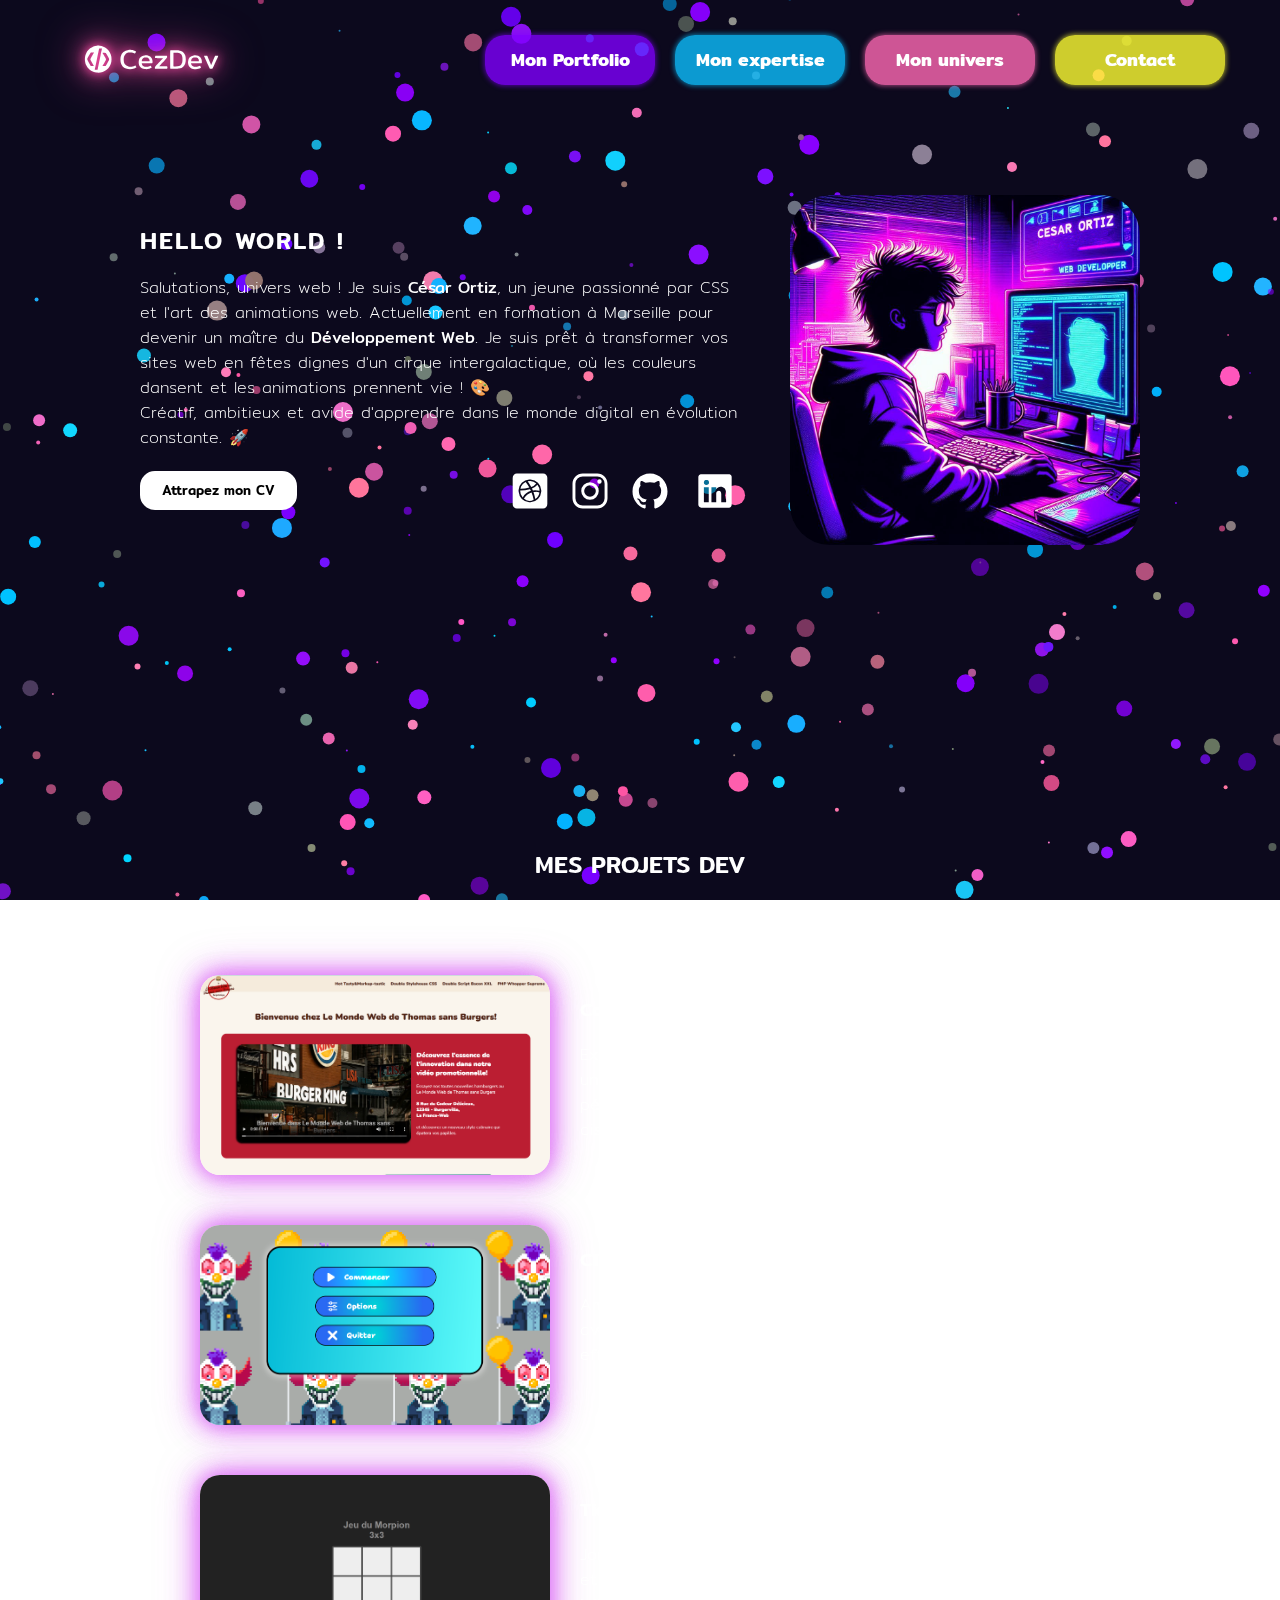
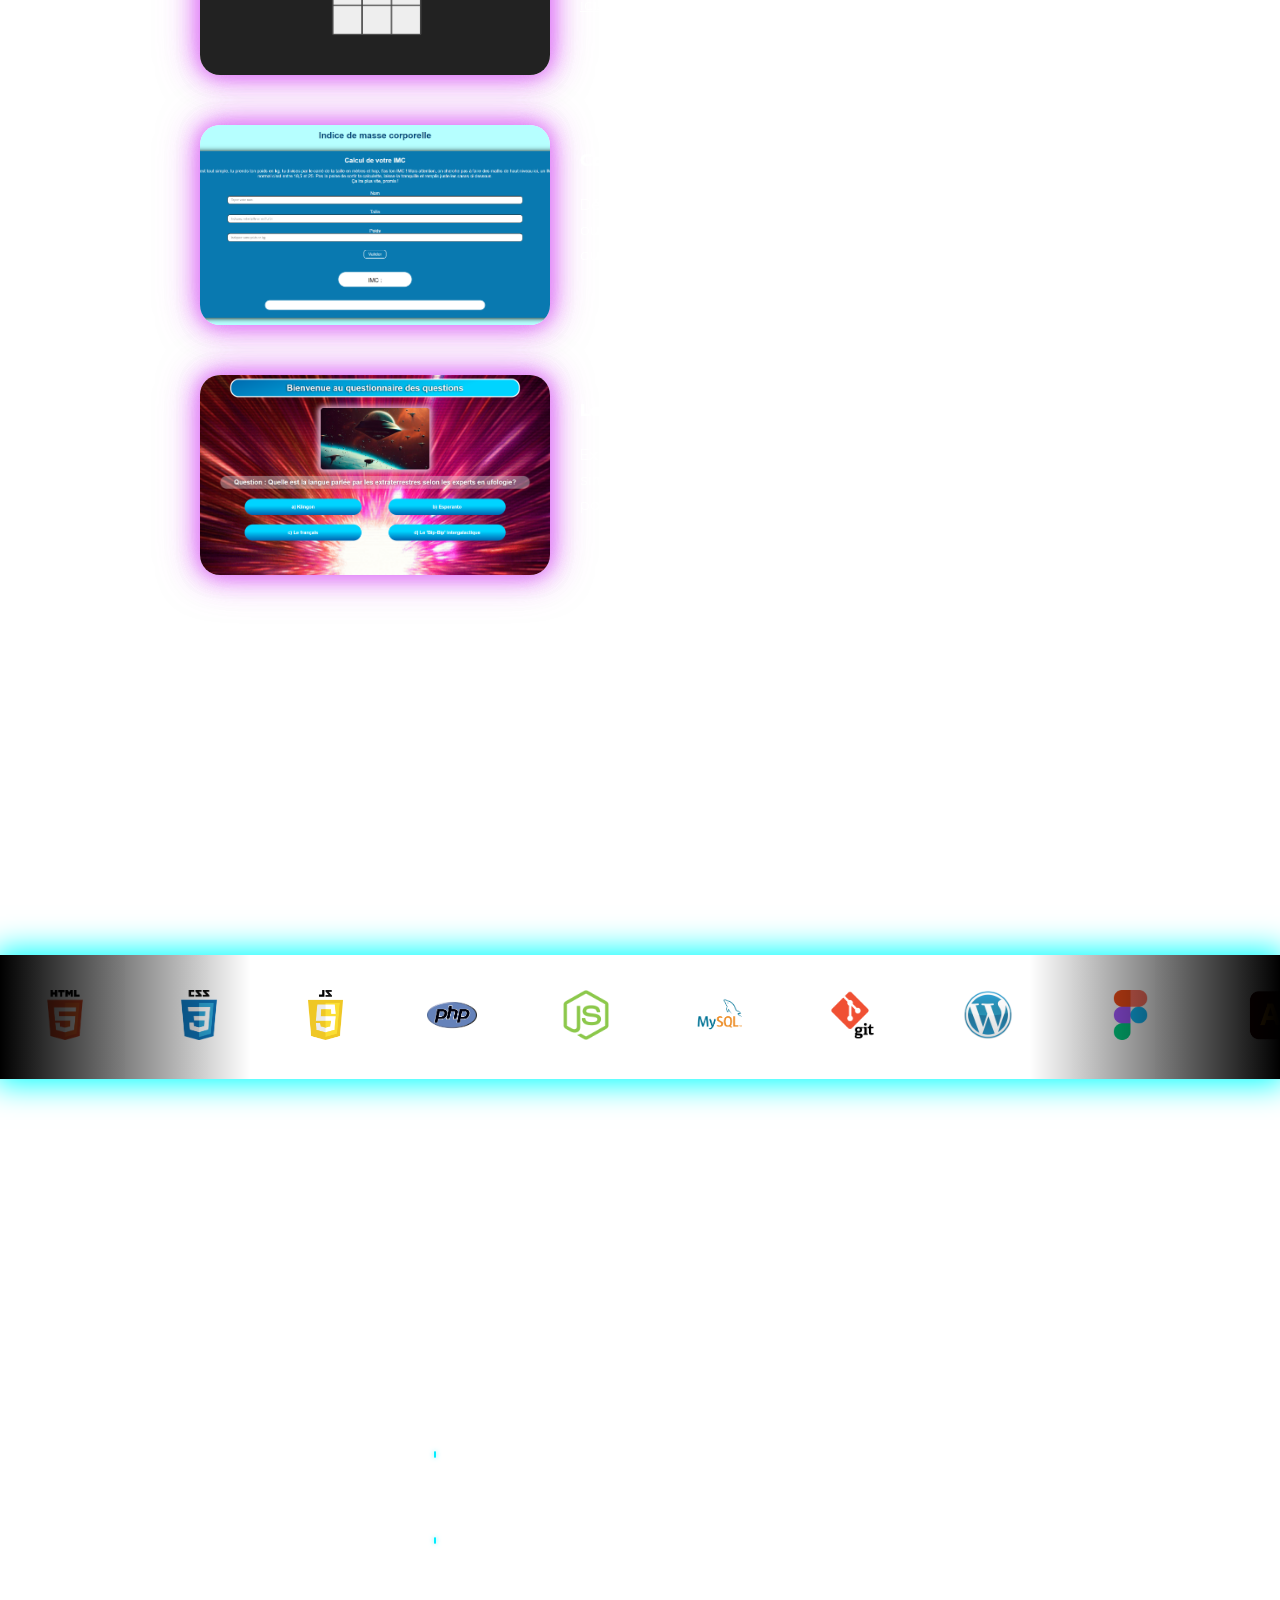
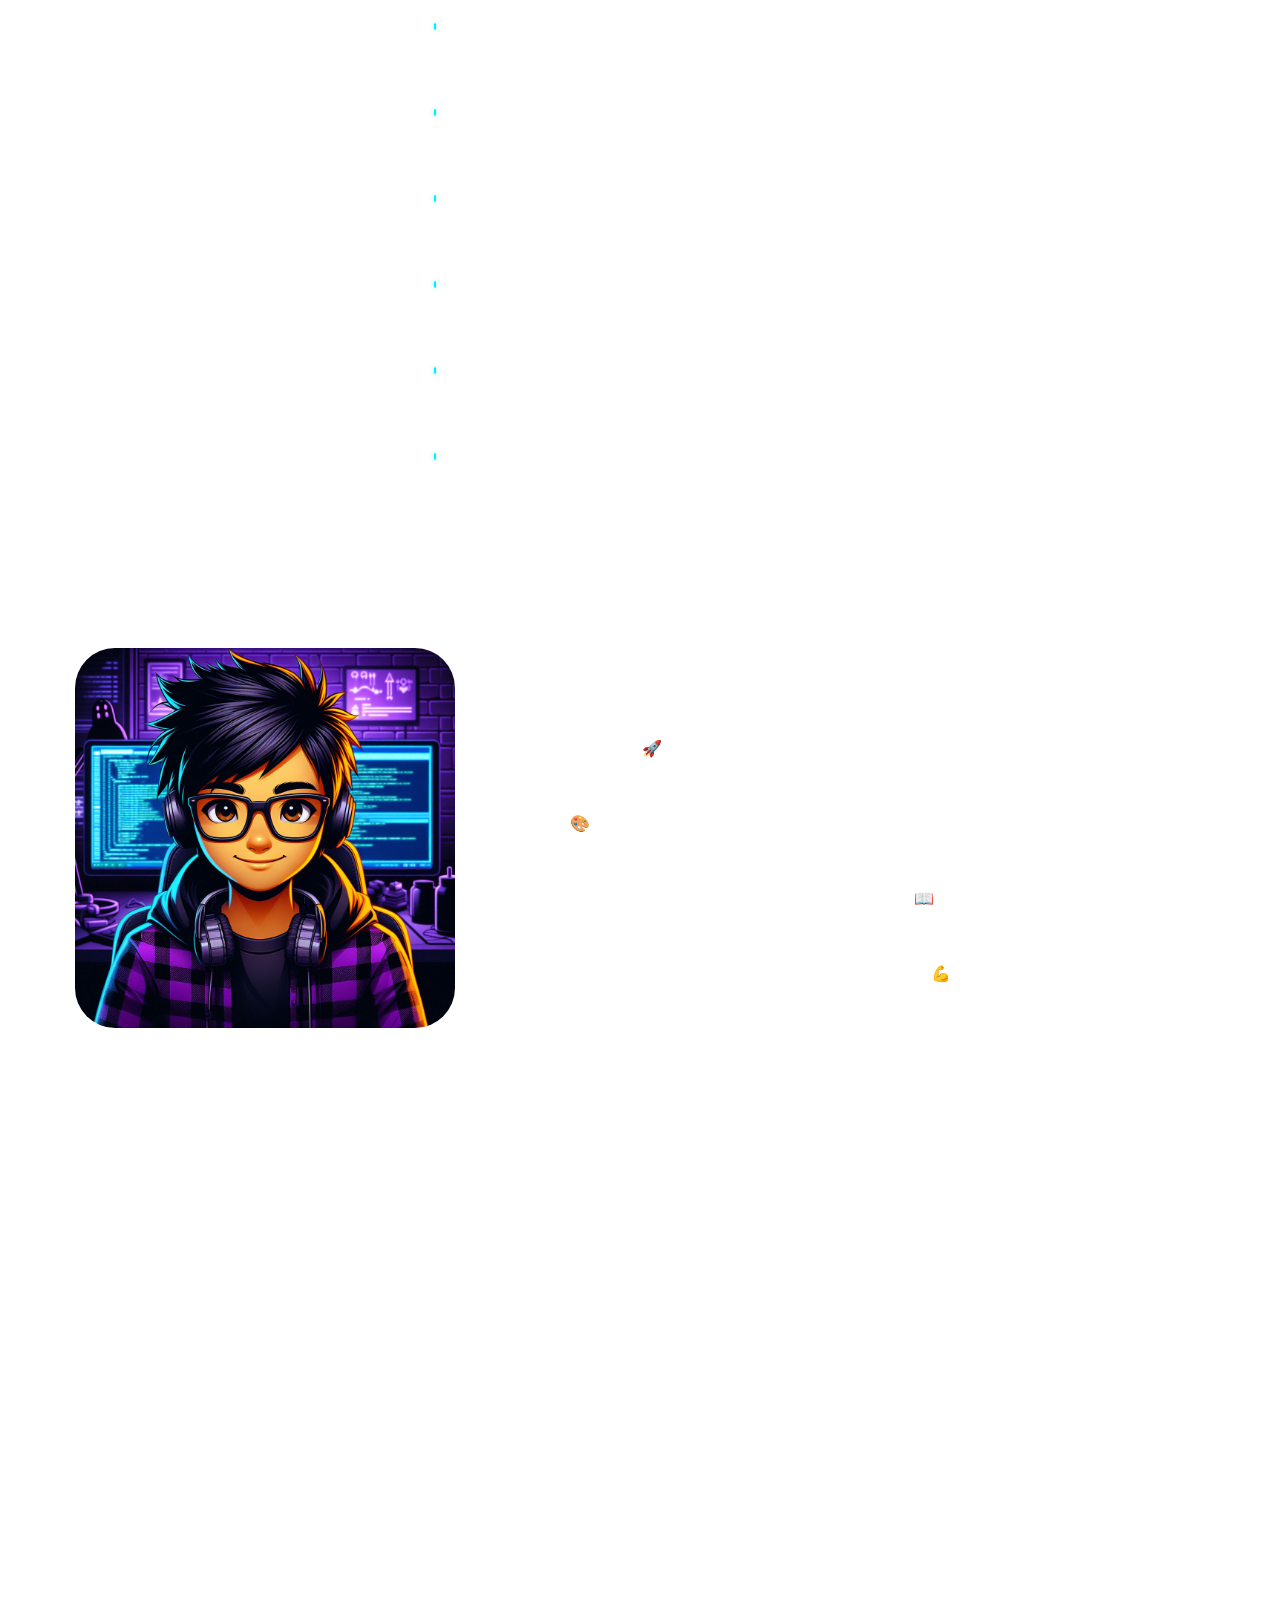
==== commit c65502e7: "Update aboutpage form.html" ====
--- a/assets/pages/aboutpage.html
+++ b/assets/pages/aboutpage.html
@@ -57,7 +57,7 @@
                         <div class="logos-container">
                             <a href="https://dribbble.com/cesarsoyo" target="_blank"><img class="logo"
                                     src="../medias/logo-dribble.svg" alt="Logo Dribble"></a>
-                            <a href="https://www.instagram.com/cesarortiz.dev/" target="_blank"><img class="logo"
+                            <a href="https://www.instagram.com/cezdev/" target="_blank"><img class="logo"
                                     src="../medias/logo-instagram.svg" alt="Logo Instagram"></a>
                             <a href="https://github.com/cesarsoyo" target="_blank"><img class="logo"
                                     src="../medias/logo-github.svg" alt="Logo Github"></a>
@@ -344,65 +344,7 @@
                                 alt="Logo Whatsapp"></a>
                     </div>
                 </div>
-
-                <p class="contact-text">Et si vous préférez la modernité, remplissez ce formulaire et je vous
-                    contacterai.
-                    <br>Hâte de collaborer
-                    avec
-                    vous sur votre projet web !
-                </p>
             </article>
-            <div class="inputs-container">
-                <form id="formulaire-contact" action="send_email.php" method="post">
-                    <div class="column-form">
-                        <div>
-                            <div class="label-cards">
-                                <label for="name">Nom sympa :</label>
-                            </div>
-                            <input placeholder="Votre Nom (ou Surnom cool !)" type="text" name="name" id="name"
-                                required>
-                        </div>
-                        <div>
-                            <div class="label-cards">
-                                <label for="company">Nom de votre Crew :</label>
-                            </div>
-
-                            <input placeholder="Nom de votre Squad" type="text" name="company" id="company">
-                        </div>
-                    </div>
-                    <div class="column-form">
-                        <div>
-                            <div class="label-cards">
-                                <label for="email">Email :</label>
-                            </div>
-
-                            <input placeholder="Votre Email Ultra cool" type="email" name="email" id="email" required>
-                        </div>
-                        <div>
-                            <div class="label-cards">
-                                <label for="phone">Téléphone :</label>
-                            </div>
-
-                            <input placeholder="Votre numéro de téléphone" type="tel" name="phone" id="phone" required>
-                        </div>
-                    </div>
-                    <div class="label-cards">
-                        <label for="message">Message :</label>
-                    </div>
-
-                    <textarea placeholder="Exprimez-vous sur tout ce que vous souhaitez me communiquer..."
-                        name="message" id="message"></textarea>
-
-                    <div class="label-cards">
-                        <label for="project">Description de votre Projet Créatif :</label>
-                    </div>
-
-                    <textarea placeholder="Éclairez-moi sur votre projet en quelques mots de génie!" name="project"
-                        id="project"></textarea>
-                    <div class="btn-form-container">
-                        <button type="submit">Envoyer le Fun !</button>
-                    </div>
-                </form>
             </div>
         </div>
     </main>
@@ -413,4 +355,4 @@
     <p>César Ortiz - Portfolio Web | © 2024 Tous droits réservés</p>
 </footer>
 
-</html>+</html>
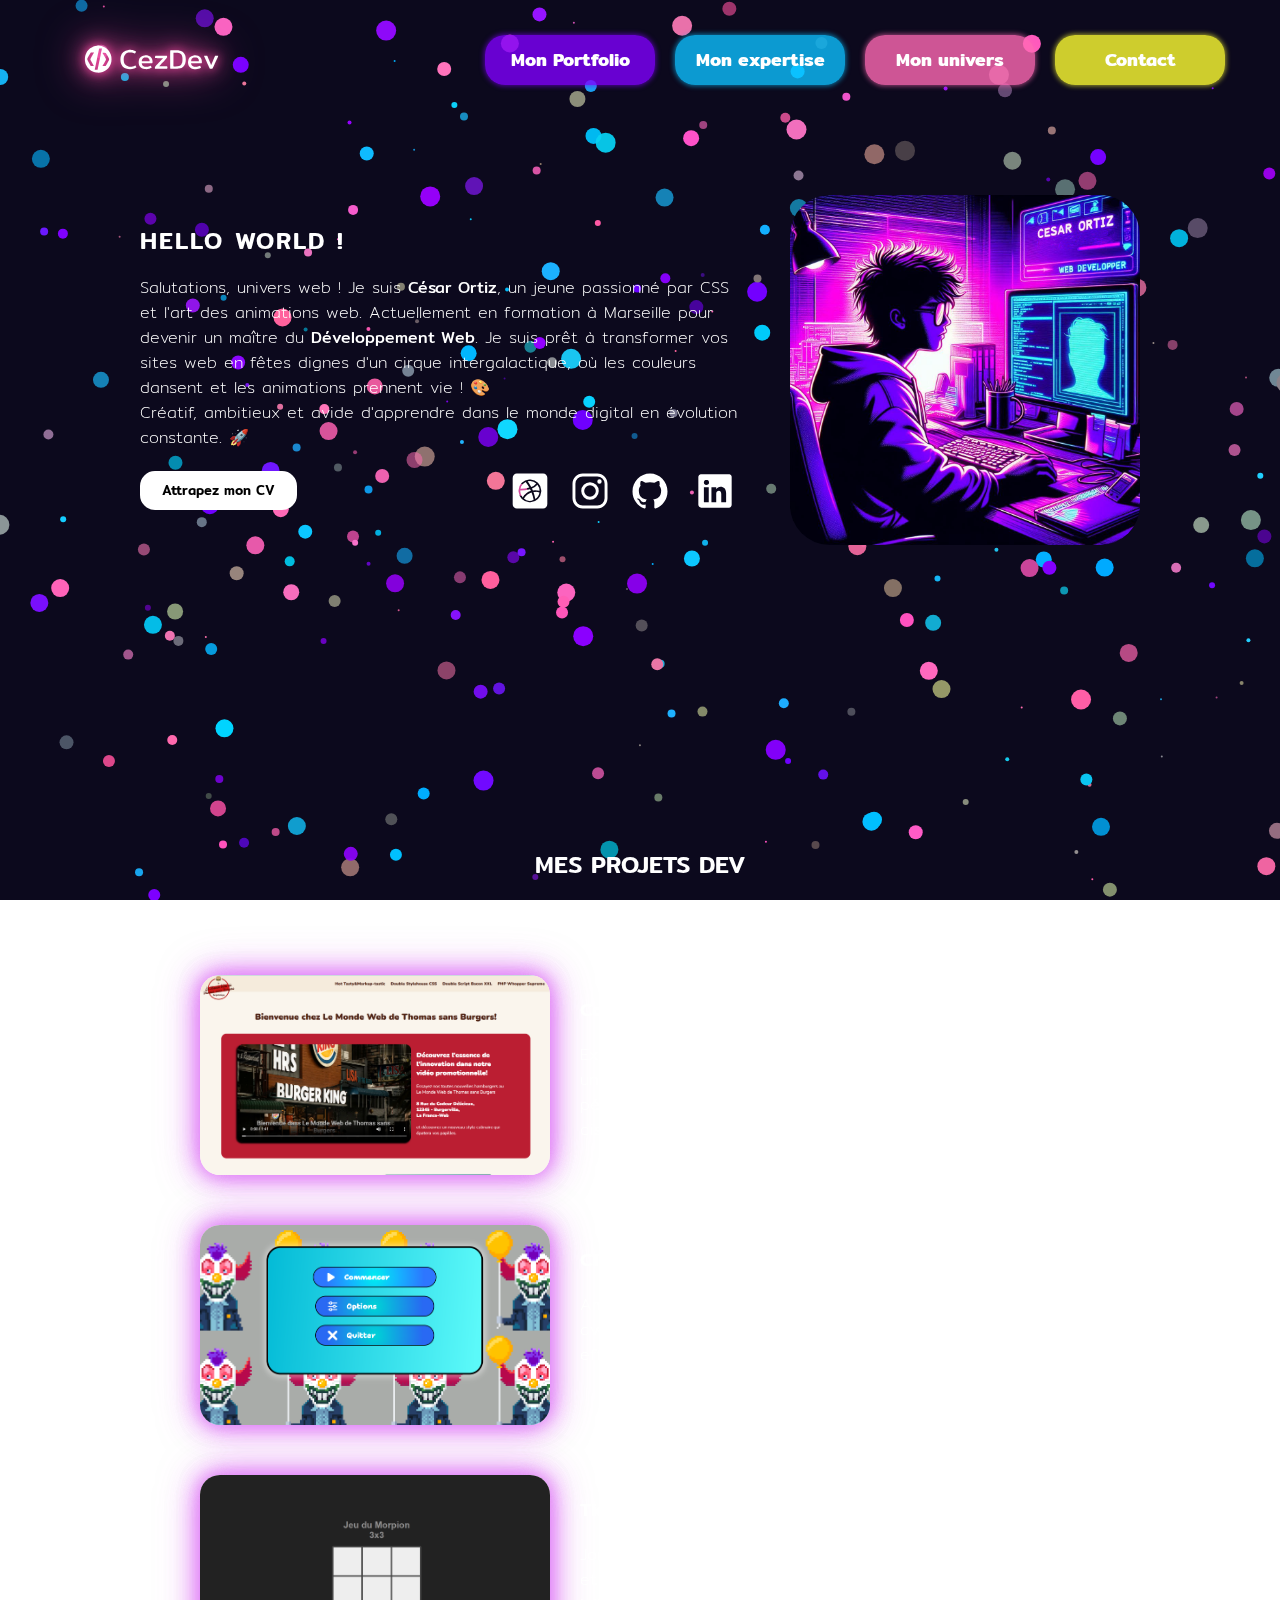
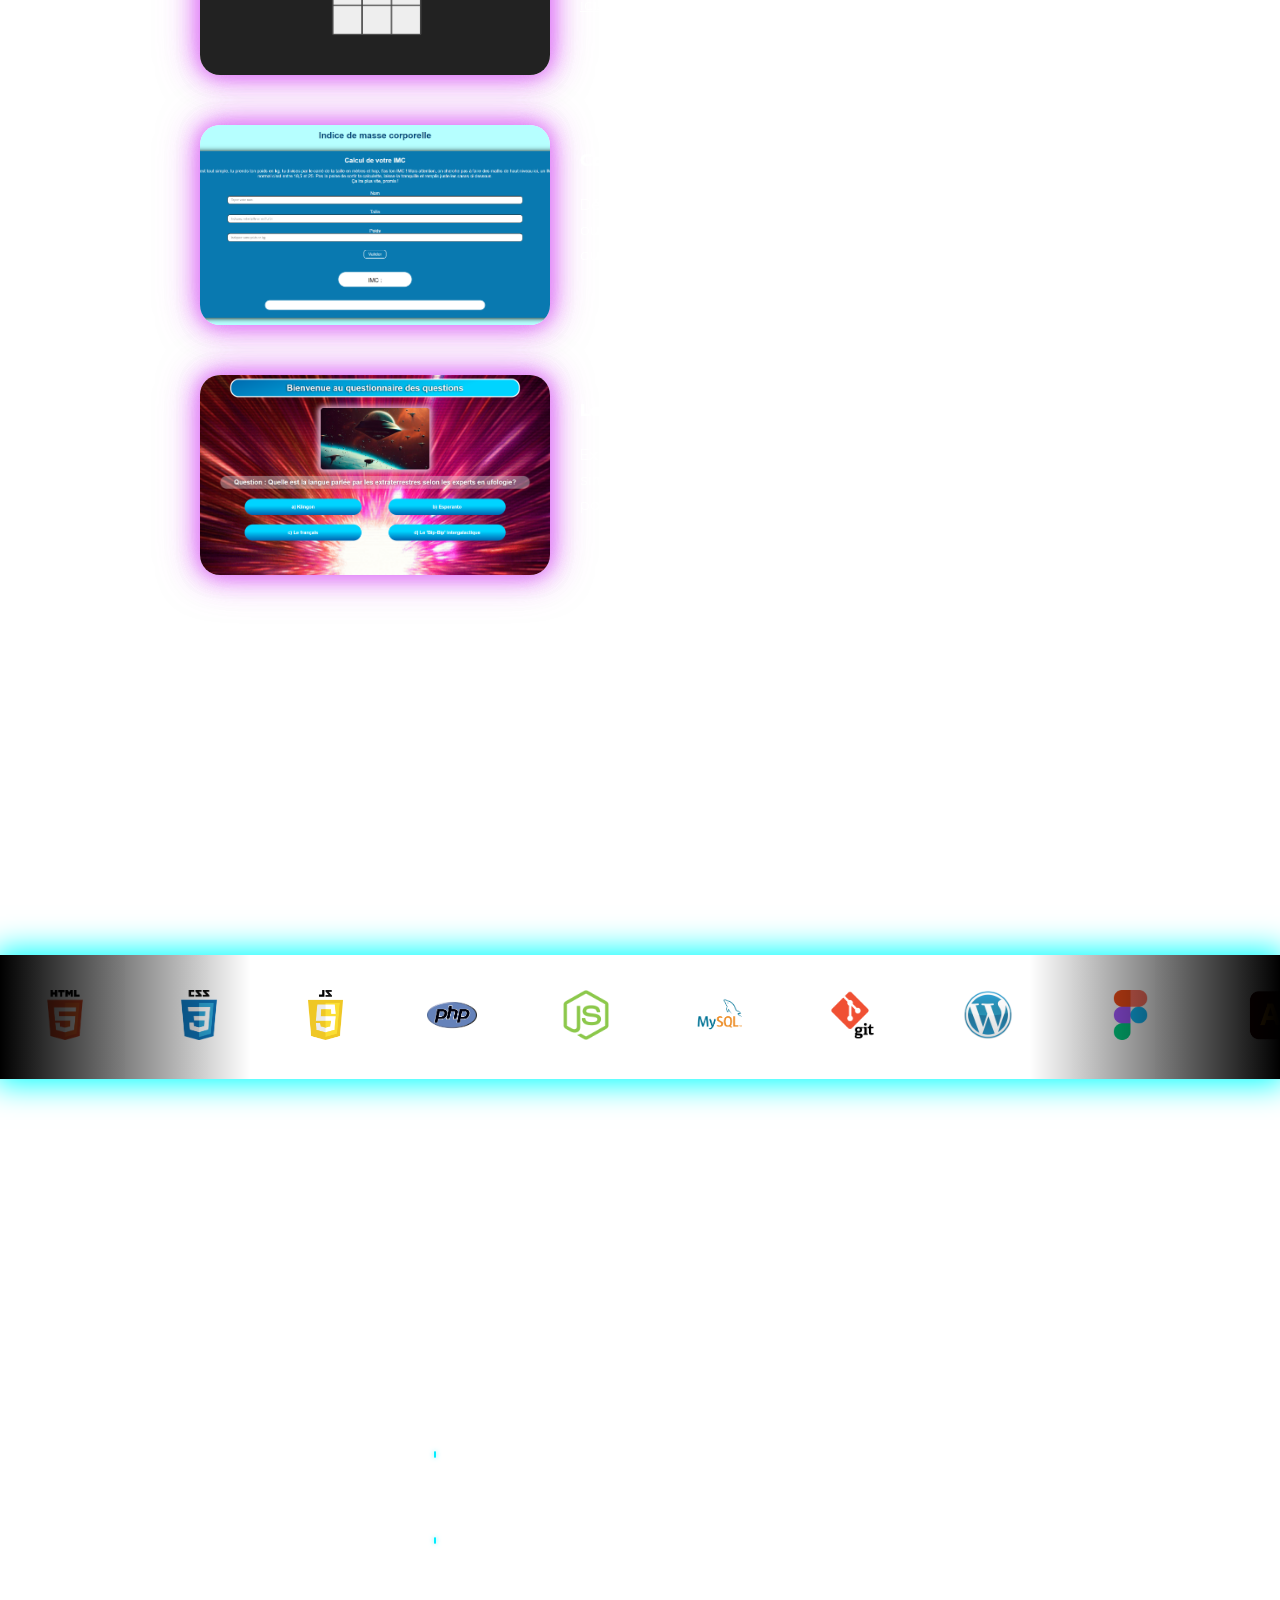
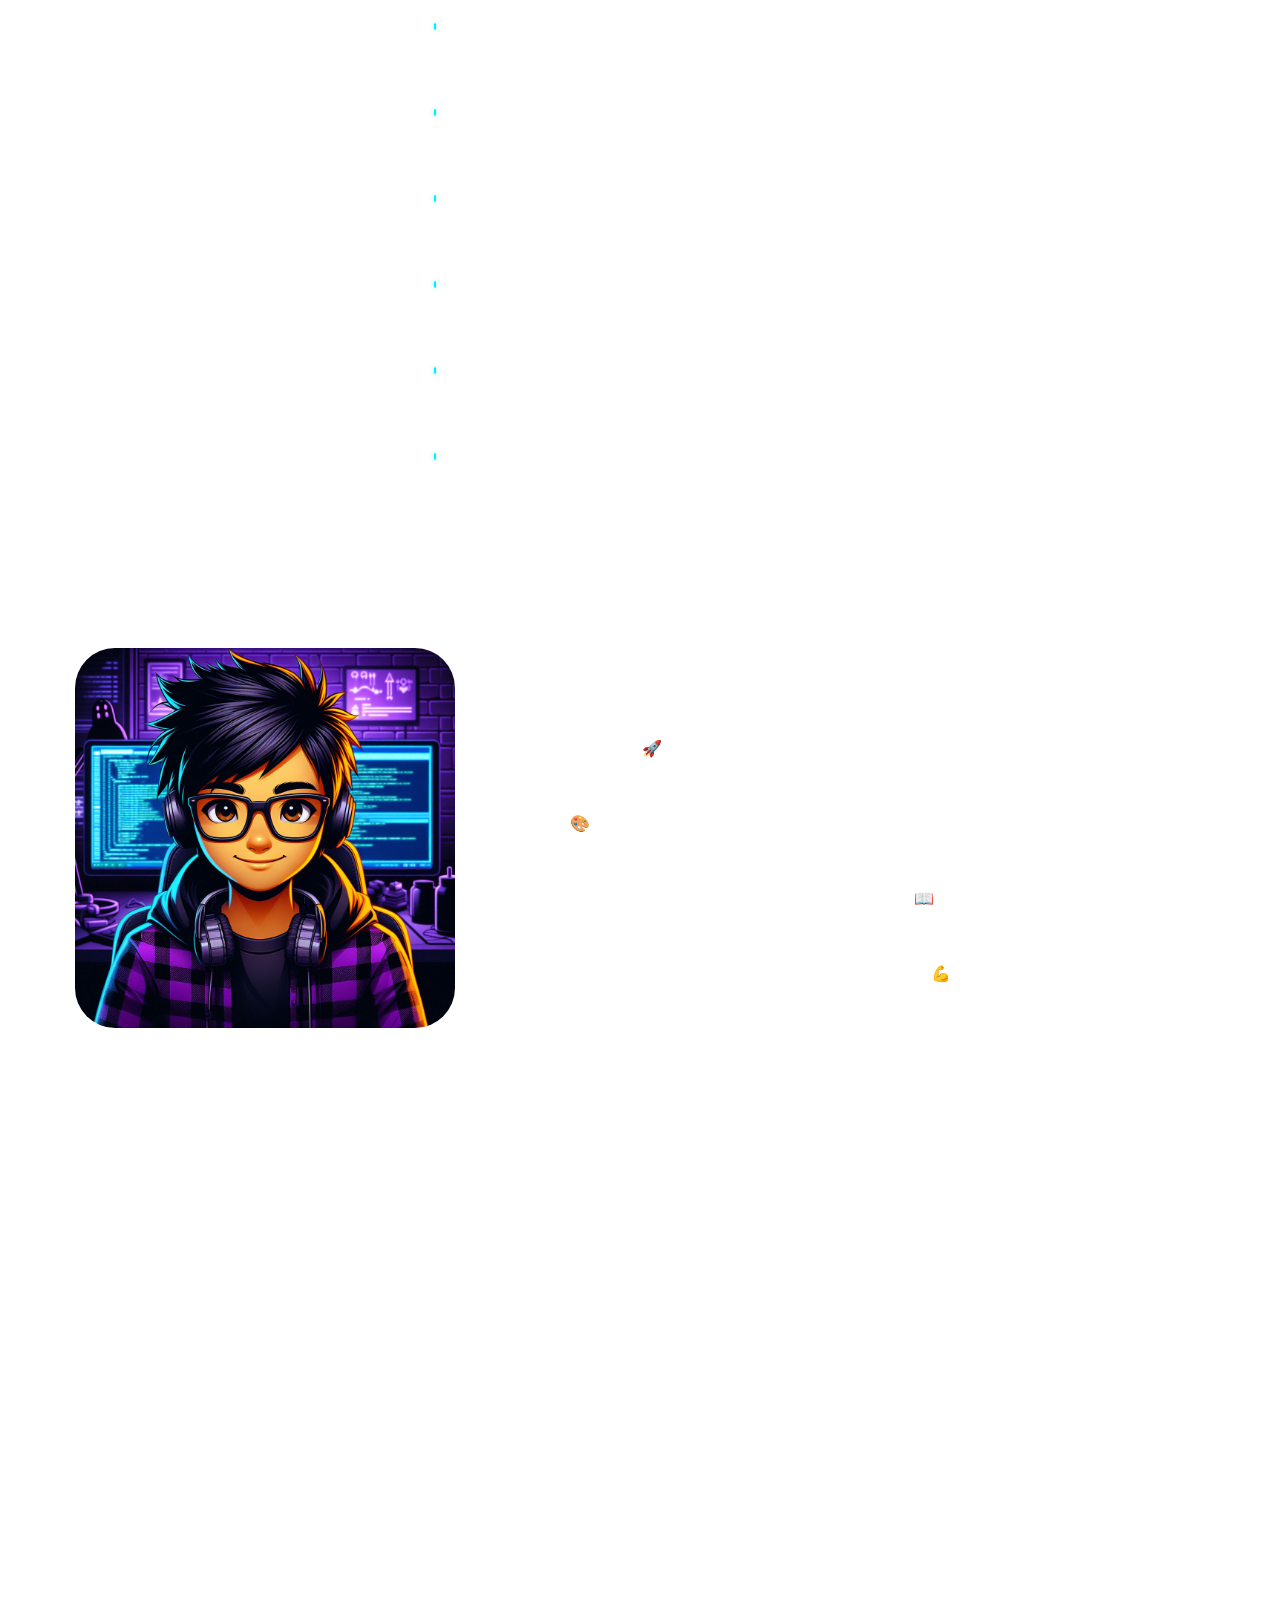
==== commit 9bc278ac: "Mise a jour 082024" ====
--- a/assets/pages/aboutpage.html
+++ b/assets/pages/aboutpage.html
@@ -51,7 +51,7 @@
                     </p>
                     <div class="desc-buttons-container">
                         <div class="desc-button">
-                            <a href="../medias/pdf/CV_Developpeur.pdf" download="CV_Developpeur.pdf"
+                            <a href="../medias/pdf/CV.pdf" download="CV_Developpeur.pdf"
                                 target="_blank">Attrapez mon CV</a>
                         </div>
                         <div class="logos-container">
@@ -344,8 +344,66 @@
                                 alt="Logo Whatsapp"></a>
                     </div>
                 </div>
+
+                <!-- <p class="contact-text">Et si vous préférez la modernité, remplissez ce formulaire et je vous
+                    contacterai.
+                    <br>Hâte de collaborer
+                    avec
+                    vous sur votre projet web !
+                </p> -->
             </article>
-            </div>
+            <!-- <div class="inputs-container">
+                <form id="formulaire-contact" action="send_email.php" method="post">
+                    <div class="column-form">
+                        <div>
+                            <div class="label-cards">
+                                <label for="name">Nom sympa :</label>
+                            </div>
+                            <input placeholder="Votre Nom (ou Surnom cool !)" type="text" name="name" id="name"
+                                required>
+                        </div>
+                        <div>
+                            <div class="label-cards">
+                                <label for="company">Nom de votre Crew :</label>
+                            </div>
+
+                            <input placeholder="Nom de votre Squad" type="text" name="company" id="company">
+                        </div>
+                    </div>
+                    <div class="column-form">
+                        <div>
+                            <div class="label-cards">
+                                <label for="email">Email :</label>
+                            </div>
+
+                            <input placeholder="Votre Email Ultra cool" type="email" name="email" id="email" required>
+                        </div>
+                        <div>
+                            <div class="label-cards">
+                                <label for="phone">Téléphone :</label>
+                            </div>
+
+                            <input placeholder="Votre numéro de téléphone" type="tel" name="phone" id="phone" required>
+                        </div>
+                    </div>
+                    <div class="label-cards">
+                        <label for="message">Message :</label>
+                    </div>
+
+                    <textarea placeholder="Exprimez-vous sur tout ce que vous souhaitez me communiquer..."
+                        name="message" id="message"></textarea>
+
+                    <div class="label-cards">
+                        <label for="project">Description de votre Projet Créatif :</label>
+                    </div>
+
+                    <textarea placeholder="Éclairez-moi sur votre projet en quelques mots de génie!" name="project"
+                        id="project"></textarea>
+                    <div class="btn-form-container">
+                        <button type="submit">Envoyer le Fun !</button>
+                    </div>
+                </form>
+            </div> -->
         </div>
     </main>
     <script src="../functions/about-functions.js"></script>
@@ -355,4 +413,4 @@
     <p>César Ortiz - Portfolio Web | © 2024 Tous droits réservés</p>
 </footer>
 
-</html>
+</html>--- a/assets/styles/about-styles.css
+++ b/assets/styles/about-styles.css
@@ -1037,7 +1037,7 @@
 
 
 
-@media only screen and (max-width: 850px) and (max-height: 1250px) {
+@media only screen and (max-width: 1250px){
 
   header {
     position: fixed;
@@ -1094,7 +1094,7 @@
     align-items: center;
     justify-content: center;
     gap: 10px;
-    margin-top: 250px;
+    margin-top: 5vh;
   }
 
   .hello-title {
@@ -1619,7 +1619,589 @@
 }
 
 
-@media only screen and (max-width: 450px) and (max-height: 950px) {
+@media only screen and (max-width: 850px){
+
+  header {
+    position: fixed;
+    z-index: 2;
+    gap: 10px;
+    width: 100vw;
+    height: 100px;
+    background-color: rgba(0, 0, 0, 0);
+    transition: width 0.3s ease;
+    display: flex;
+    justify-content: space-around;
+    align-items: center;
+    padding-top: 10px;
+  }
+
+  #logo-image {
+    width: 200px;
+  }
+
+  .button {
+    color: #fff;
+    text-decoration: none;
+    padding: 10px;
+    font-family: 'Mitr';
+    font-weight: 600;
+    font-size: 9pt;
+    transition: background-color 0.3s ease;
+    margin-left: 20px;
+    width: 100px;
+    height: 20px;
+    border-radius: 10px;
+    text-align: center;
+    display: flex;
+    justify-content: space-around;
+    align-items: center;
+    line-height: 20px;
+    z-index: 2;
+  }
+
+  .button:hover {
+    background-color: rgba(255, 255, 255, 0.2);
+    border-radius: 4px;
+  }
+
+
+
+  canvas {
+    width: 100vw;
+    height: 100vh;
+  }
+
+  .presentation-container {
+    display: flex;
+    align-items: center;
+    justify-content: center;
+    gap: 10px;
+    margin-top: 5vh;
+  }
+
+  .hello-title {
+    width: auto;
+    text-align: center;
+    font-size: 16pt;
+  }
+
+  .profile-container {
+    display: flex;
+    flex-direction: column;
+    align-items: center;
+    justify-content: center;
+    margin: 0;
+  }
+
+  #desc-text-container {
+    width: 420px;
+    text-align: center;
+    font-size: 12pt;
+    margin: 0;
+    margin-bottom: 20px;
+  }
+
+  #presentation-image {
+    width: 300px;
+    margin: 0;
+    margin-left: 20px;
+  }
+
+  .desc-buttons-container {
+    gap: 25px;
+  }
+
+  .logos-container {
+    gap: 5px;
+  }
+
+  .logo {
+    width: 50px;
+  }
+
+  #logo-linkedin {
+    width: 40px;
+  }
+
+  .desc-button {
+    width: 110px;
+    font-size: 9pt;
+    height: 25px;
+    margin-top: 5px;
+  }
+
+
+
+  #projet-title {
+    font-size: 18pt;
+    font-weight: 500;
+    height: auto;
+    margin-top: 700px;
+  }
+
+  .projets-card-container {
+    gap: 30px;
+  }
+
+  .project-cards {
+    flex-direction: column;
+    align-items: center;
+    justify-content: center;
+    text-align: center;
+    gap: 10px;
+  }
+
+
+  #poster1 {
+    height: 250px;
+    width: 500px;
+    background-size: contain;
+    border-radius: 10px;
+    box-shadow: 0 0 10px rgba(219, 102, 246, 0.5), 0 0 15px rgba(219, 102, 246, 0.5), 0 0 20px rgba(219, 102, 246, 0.5), 0 0 25px rgba(219, 102, 246, 0.5);
+
+    & :hover {
+      box-shadow: 0 0 30px rgb(220, 94, 249);
+    }
+  }
+
+  #poster2 {
+    height: 250px;
+    width: 500px;
+    background-size: contain;
+    border-radius: 10px;
+    box-shadow: 0 0 10px rgba(219, 102, 246, 0.5), 0 0 15px rgba(219, 102, 246, 0.5), 0 0 20px rgba(219, 102, 246, 0.5), 0 0 25px rgba(219, 102, 246, 0.5);
+
+    & :hover {
+      box-shadow: 0 0 30px rgb(220, 94, 249);
+    }
+  }
+
+  #poster3 {
+    height: 250px;
+    width: 500px;
+    background-size: contain;
+    border-radius: 10px;
+    box-shadow: 0 0 10px rgba(219, 102, 246, 0.5), 0 0 15px rgba(219, 102, 246, 0.5), 0 0 20px rgba(219, 102, 246, 0.5), 0 0 25px rgba(219, 102, 246, 0.5);
+
+    & :hover {
+      box-shadow: 0 0 30px rgb(220, 94, 249);
+    }
+  }
+
+  #poster4 {
+    height: 250px;
+    width: 500px;
+    background-size: contain;
+    border-radius: 10px;
+    box-shadow: 0 0 10px rgba(219, 102, 246, 0.5), 0 0 15px rgba(219, 102, 246, 0.5), 0 0 20px rgba(219, 102, 246, 0.5), 0 0 25px rgba(219, 102, 246, 0.5);
+
+    & :hover {
+      box-shadow: 0 0 30px rgb(220, 94, 249);
+    }
+  }
+
+  #poster5 {
+    height: 250px;
+    width: 500px;
+    background-size: contain;
+    border-radius: 10px;
+    box-shadow: 0 0 10px rgba(219, 102, 246, 0.5), 0 0 15px rgba(219, 102, 246, 0.5), 0 0 20px rgba(219, 102, 246, 0.5), 0 0 25px rgba(219, 102, 246, 0.5);
+
+    & :hover {
+      box-shadow: 0 0 30px rgb(220, 94, 249);
+    }
+  }
+
+  .cards-description {
+    display: flex;
+    flex-direction: column;
+    align-items: center;
+    justify-content: center;
+  }
+
+  .cards-description p {
+    width: 80%;
+    margin: 0;
+    font-size: 12pt;
+  }
+
+  .cards-description h3 {
+    margin: 0;
+    margin-top: 5px;
+    margin-bottom: 5px;
+    font-size: 14pt;
+  }
+
+
+
+
+
+  #skills-title,
+  #savoirf-title {
+    font-size: 18pt;
+    height: auto;
+    margin-bottom: 40px;
+  }
+
+  #savoirf-title {
+    margin-top: 180px;
+  }
+
+  #skills-container {
+    display: flex;
+    flex-direction: column;
+    justify-content: center;
+    align-items: center;
+    margin-top: 250px;
+  }
+
+
+  .logos {
+    padding: 30px 0;
+    box-shadow: 0 0 20px 2px rgba(0, 255, 255);
+  }
+
+  .logos:before,
+  .logos:after {
+    width: 100px;
+    height: 100%;
+  }
+
+  .logos-slide {
+    display: inline-block;
+    animation: 25s slide infinite linear;
+  }
+
+  .logos-slide img {
+    height: 35px;
+    margin: 0 15px;
+  }
+
+
+
+
+  .wrapper-bar {
+    border-radius: 20px;
+    min-width: 450px;
+    align-self: center;
+  }
+
+  .bar-container {
+    border-radius: 20px;
+    padding: 20px 30px 40px 30px;
+    backdrop-filter: blur(10px);
+
+  }
+
+  .bar-container * {
+    font-size: 10.5pt;
+  }
+
+  .bar-container h3 {
+    margin-bottom: 30px;
+    font-size: 12pt;
+
+  }
+
+  .skills:not(:last-child) {
+    margin-bottom: 20px;
+  }
+
+  .details-bar {
+    margin-bottom: 5px;
+  }
+
+  .bar {
+    padding: 5px 6px;
+  }
+
+  .bar div {
+    height: 4px;
+  }
+
+
+
+  #aboutme-container {
+    margin-top: 300px;
+  }
+
+  #aboutme-card {
+    display: flex;
+    flex-direction: column-reverse;
+    justify-content: center;
+    align-items: center;
+    gap: 35px;
+  }
+
+  #aboutme-card article {
+    display: flex;
+    flex-direction: column;
+    align-items: center;
+    justify-content: center;
+  }
+
+  #aboutme-avatar {
+    width: 420px;
+    border-radius: 20px;
+  }
+
+  .aboutme-title-container {
+    display: flex;
+    align-items: center;
+    gap: 20px;
+  }
+
+  .aboutme-title-container img {
+    width: 25px;
+    height: auto;
+    margin: 0;
+  }
+
+  .aboutme-title-container h3 {
+    font-size: 14pt;
+    text-align: center;
+  }
+
+  #aboutme-card p {
+    width: 80%;
+    font-size: 12pt;
+    font-weight: 200;
+    text-align: justify;
+    margin-bottom: 20px;
+  }
+
+  .aboutme-icons-container {
+    display: flex;
+    align-items: center;
+    justify-content: center;
+    margin-top: 20px;
+    gap: 105px;
+  }
+
+  #mail-icon,
+  #github-icon {
+    width: 75px;
+  }
+
+  #whatsapp-icon {
+    width: 85px;
+  }
+
+
+
+  #contact-title {
+    margin-top: 30px;
+    font-size: 18pt;
+    margin-bottom: 35px;
+    width: 80%;
+    text-align: center;
+  }
+
+  .form-container:hover #contact-title {
+    width: 80%;
+  }
+
+  .form-container {
+    padding: 7px 10px;
+    border-radius: 30px;
+    width: 75vw;
+    height: auto;
+    margin: auto;
+    border: 5px solid rgba(255, 255, 255, 0.5);
+    margin-top: 300px;
+
+    &:hover {
+      border: 3px solid rgb(253, 248, 99);
+      box-shadow: 0 0 15px rgb(253, 248, 99), inset 0 0 15px rgb(253, 248, 99);
+    }
+  }
+
+  .contact-title-container {
+    width: 80%;
+  }
+
+  .contact-text {
+    font-size: 12pt;
+    width: 100%;
+  }
+
+  .form-container:hover .contact-text {
+    color: #ff007a;
+  }
+
+  .mycontact-container {
+    display: flex;
+    flex-direction: column;
+    width: 80%;
+    align-items: center;
+    justify-content: center;
+    gap: 15px;
+    margin-bottom: 25px;
+  }
+
+  .mycontact-card {
+    display: flex;
+    align-items: center;
+    justify-content: center;
+    width: 100%;
+    margin: auto;
+    gap: 15px;
+  }
+
+  .mycontact-card img {
+    width: 30px;
+  }
+
+  .mycontact-card p {
+    font-size: 14pt;
+    width: 380px;
+    text-align: left;
+    margin-bottom: 10px;
+  }
+
+  .form-container:hover .mycontact-card p {
+    animation: glow-text-yellow 1s ease-in-out infinite alternate;
+  }
+
+  @keyframes glow-text-yellow {
+    from {
+      text-shadow: 0 0 1px #fff, 0 0 4px #fff, 0 0 4px #f6ff00, 0 0 8px #f6ff00, 0 0 12px #f6ff00, 0 0 14px #f6ff00, 0 0 18px #f6ff00;
+    }
+
+    to {
+      text-shadow: 0 0 2px #fff, 0 0 6px #ffea00, 0 0 10px #ffea00, 0 0 14px #ffea00, 0 0 16px #ffea00, 0 0 20px #ffea00, 0 0 24px #ffea00;
+    }
+  }
+
+  .mycontact-logos {
+    display: flex;
+    align-items: center;
+    gap: 50px;
+  }
+
+
+  .form-container:hover .mycontact-logos {
+    filter: drop-shadow(0 0 20px rgb(253, 248, 99)) brightness(1.1);
+  }
+
+  .mycontact-logos>a:nth-child(1)>img {
+    width: 70px;
+  }
+
+  .mycontact-logos>a:nth-child(2)>img {
+    width: 65px;
+  }
+
+  .inputs-container {
+    width: 80%;
+  }
+
+  #formulaire-contact {
+    font-size: 12pt;
+    margin: 0;
+    margin: auto;
+    display: flex;
+    flex-direction: column;
+  }
+
+  .column-form {
+    display: flex;
+    flex-direction: column;
+    justify-content: center;
+    margin: 0;
+    width: 100%;
+    align-items: center;
+  }
+
+  .label-cards {
+    margin-top: 16px;
+    gap: 4px;
+  }
+
+  .label-cards img {
+    width: 14px;
+  }
+
+  #formulaire-contact input {
+    width: 250px;
+    height: 20px;
+    padding: 3px 8px;
+  }
+
+  .form-container:hover #formulaire-contact input {
+    box-shadow: 0 0 8px rgb(253, 248, 99), inset 0 0 8px rgb(253, 248, 99);
+  }
+
+  #formulaire-contact label {
+    text-align: center;
+    font-size: 9pt;
+  }
+
+  #formulaire-contact textarea {
+    width: 100%;
+    height: 100px;
+    font-size: 9pt;
+    font-weight: 300;
+  }
+
+  .form-container:hover #formulaire-contact textarea {
+    border: 2px solid rgb(253, 248, 99);
+    box-shadow: 0 0 8px rgb(253, 248, 99), inset 0 0 8px rgb(253, 248, 99);
+
+  }
+
+  #formulaire-contact input::placeholder,
+  #formulaire-contact textarea::placeholder {
+    font-size: 7pt;
+  }
+
+  .btn-form-container {
+    border: 2px solid white;
+    border-radius: 4px;
+    padding: 8px 15px;
+    cursor: pointer;
+    margin-top: 60px;
+    margin-bottom: 40px;
+  }
+
+  .btn-form-image {
+    width: 15px;
+  }
+
+  .btn-form-container button {
+    font-size: 10pt;
+  }
+
+  .form-container:hover .btn-form-container {
+    border: 2px solid rgb(253, 248, 99);
+    box-shadow: 0 0 8px rgb(253, 248, 99), inset 0 0 8px rgb(253, 248, 99);
+
+  }
+
+  .form-container:hover .btn-form-container:hover {
+    background-color: rgb(253, 248, 99);
+    filter: drop-shadow(0 0 15px rgb(253, 248, 99)) contrast(2) brightness(1.2);
+  }
+
+
+  footer {
+    margin: 0;
+    padding: 0;
+    height: auto;
+    width: 100vw;
+    align-items: center;
+  }
+
+  footer p {
+    font-size: 9pt;
+    padding-top: 10px;
+    padding-bottom: 50px;
+    letter-spacing: none;
+  }
+}
+
+
+@media only screen and (max-width: 450px){
   header {
     width: 100%;
     height: 80px;
@@ -1722,6 +2304,8 @@
     align-items: center;
     justify-content: center;
     gap: 20px;
+    margin-top: 5vh;
+
   }
 
   .hello-title {
@@ -2231,7 +2815,7 @@
 
 
 
-@media only screen and (max-width: 360px) and (max-height: 800px) {
+@media only screen and (max-width: 360px) {
   header {
     width: 100%;
     height: 80px;
@@ -2334,6 +2918,8 @@
     align-items: center;
     justify-content: center;
     gap: 20px;
+    margin-top: 5vh;
+
   }
 
   .hello-title {
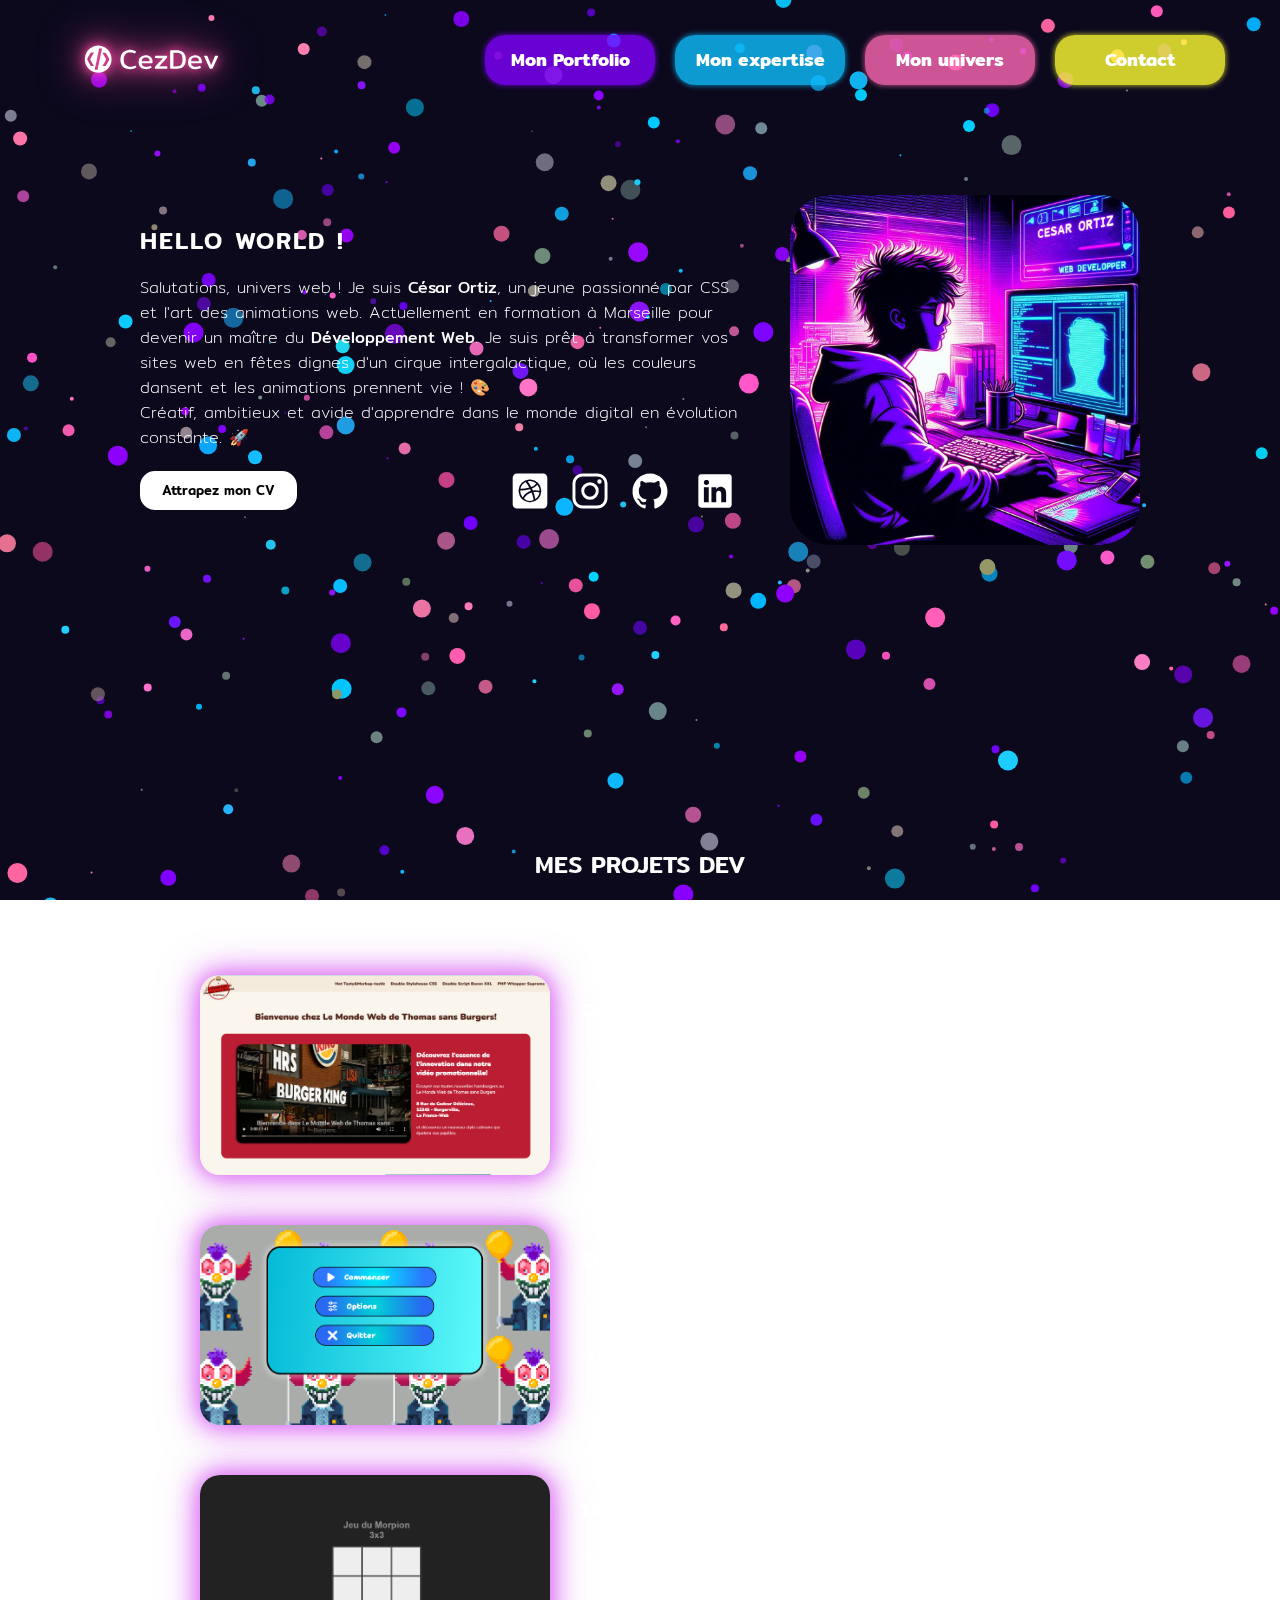
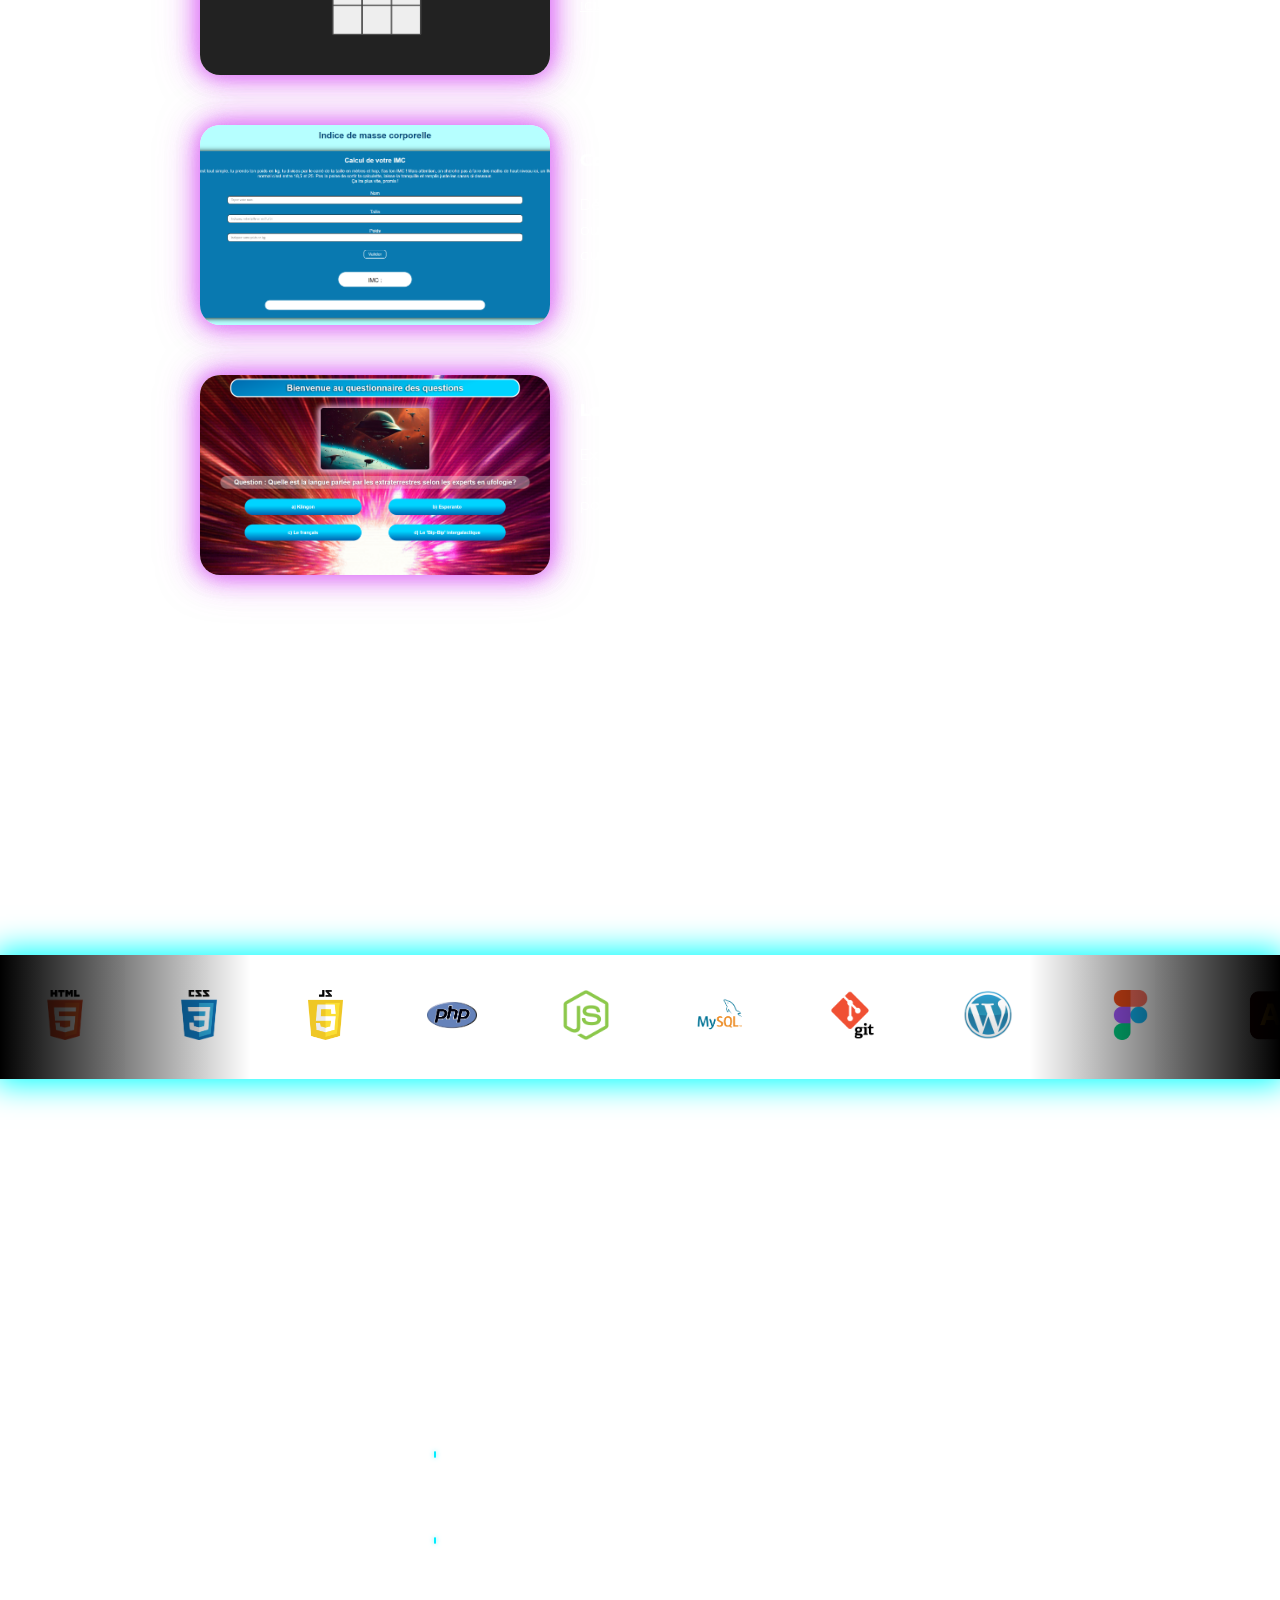
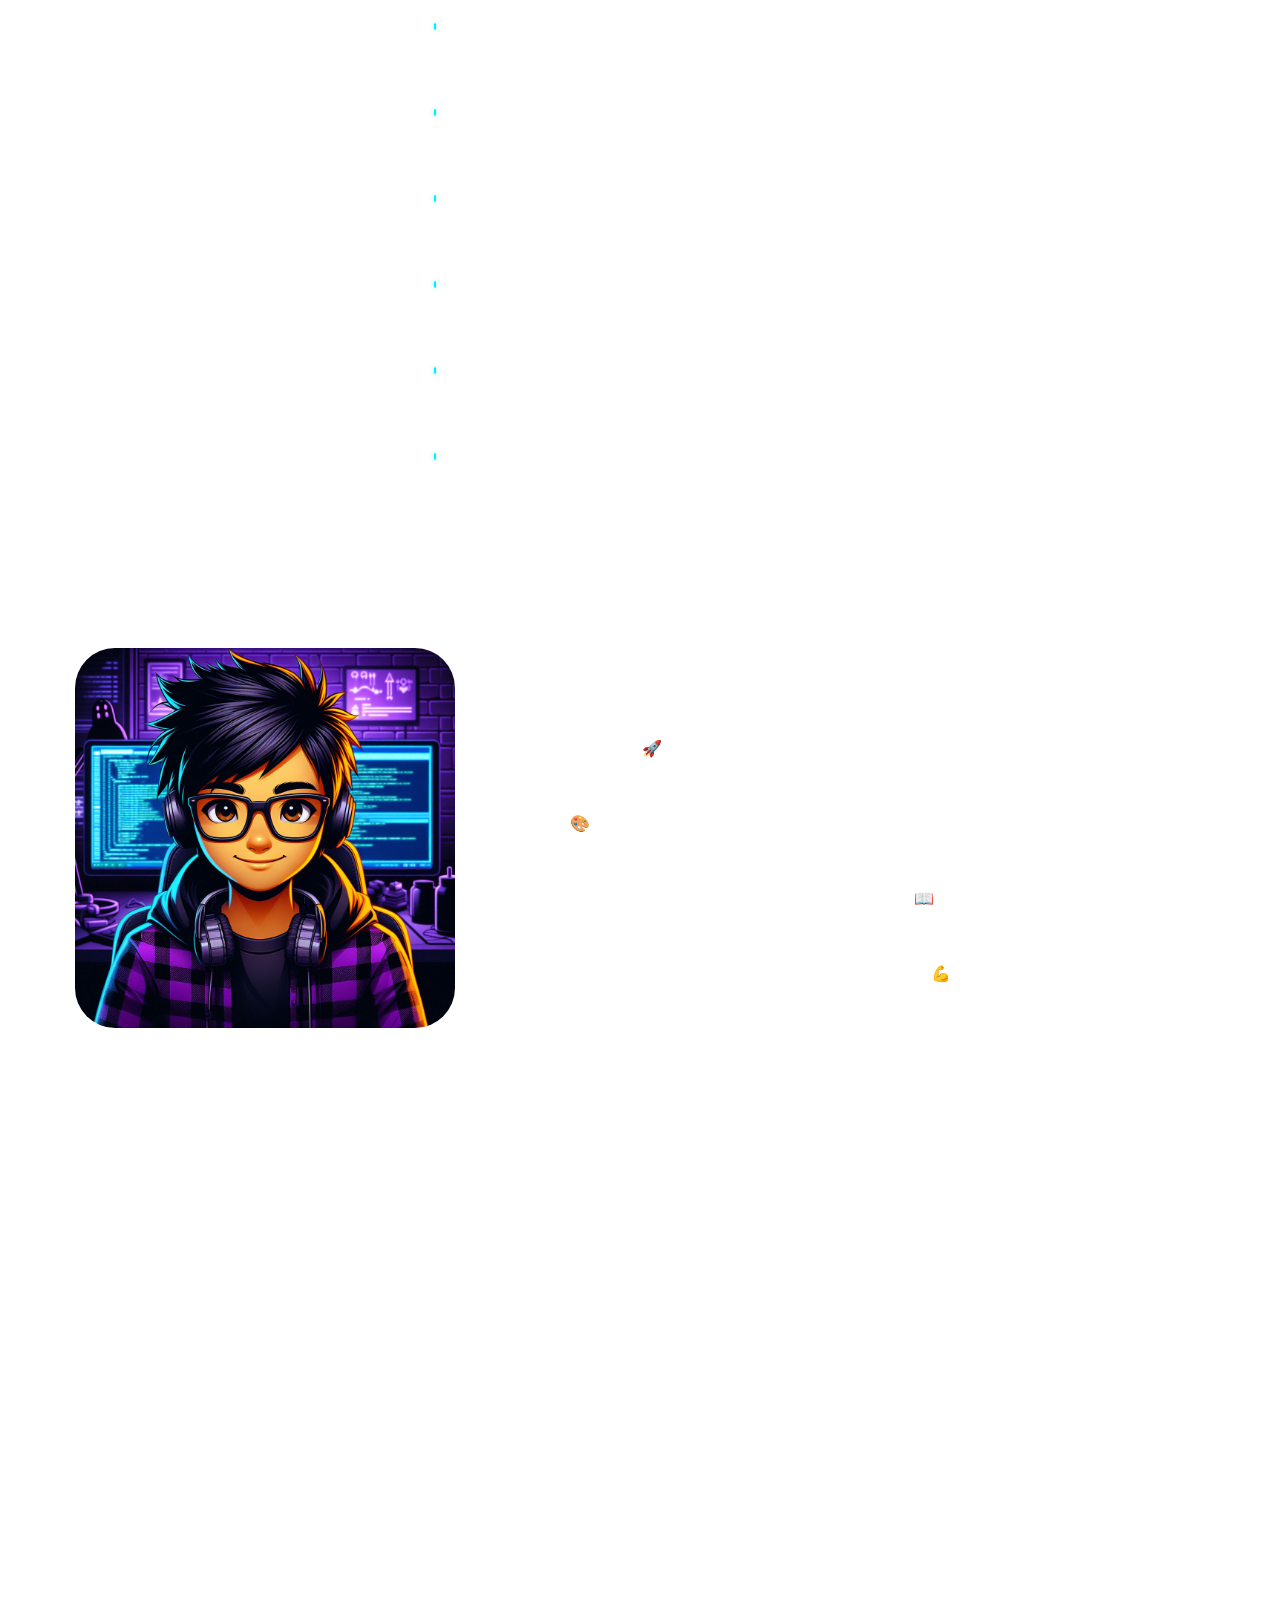
==== commit 30b1c5a3: "Merge branch 'main' of https://github.com/cesarsoyo/Portfolio_CesarOrtiz" ====
--- a/assets/pages/aboutpage.html
+++ b/assets/pages/aboutpage.html
@@ -344,7 +344,6 @@
                                 alt="Logo Whatsapp"></a>
                     </div>
                 </div>
-
                 <!-- <p class="contact-text">Et si vous préférez la modernité, remplissez ce formulaire et je vous
                     contacterai.
                     <br>Hâte de collaborer
@@ -404,6 +403,9 @@
                     </div>
                 </form>
             </div> -->
+            </article>
+            </div>
+
         </div>
     </main>
     <script src="../functions/about-functions.js"></script>
@@ -413,4 +415,4 @@
     <p>César Ortiz - Portfolio Web | © 2024 Tous droits réservés</p>
 </footer>
 
-</html>+</html>
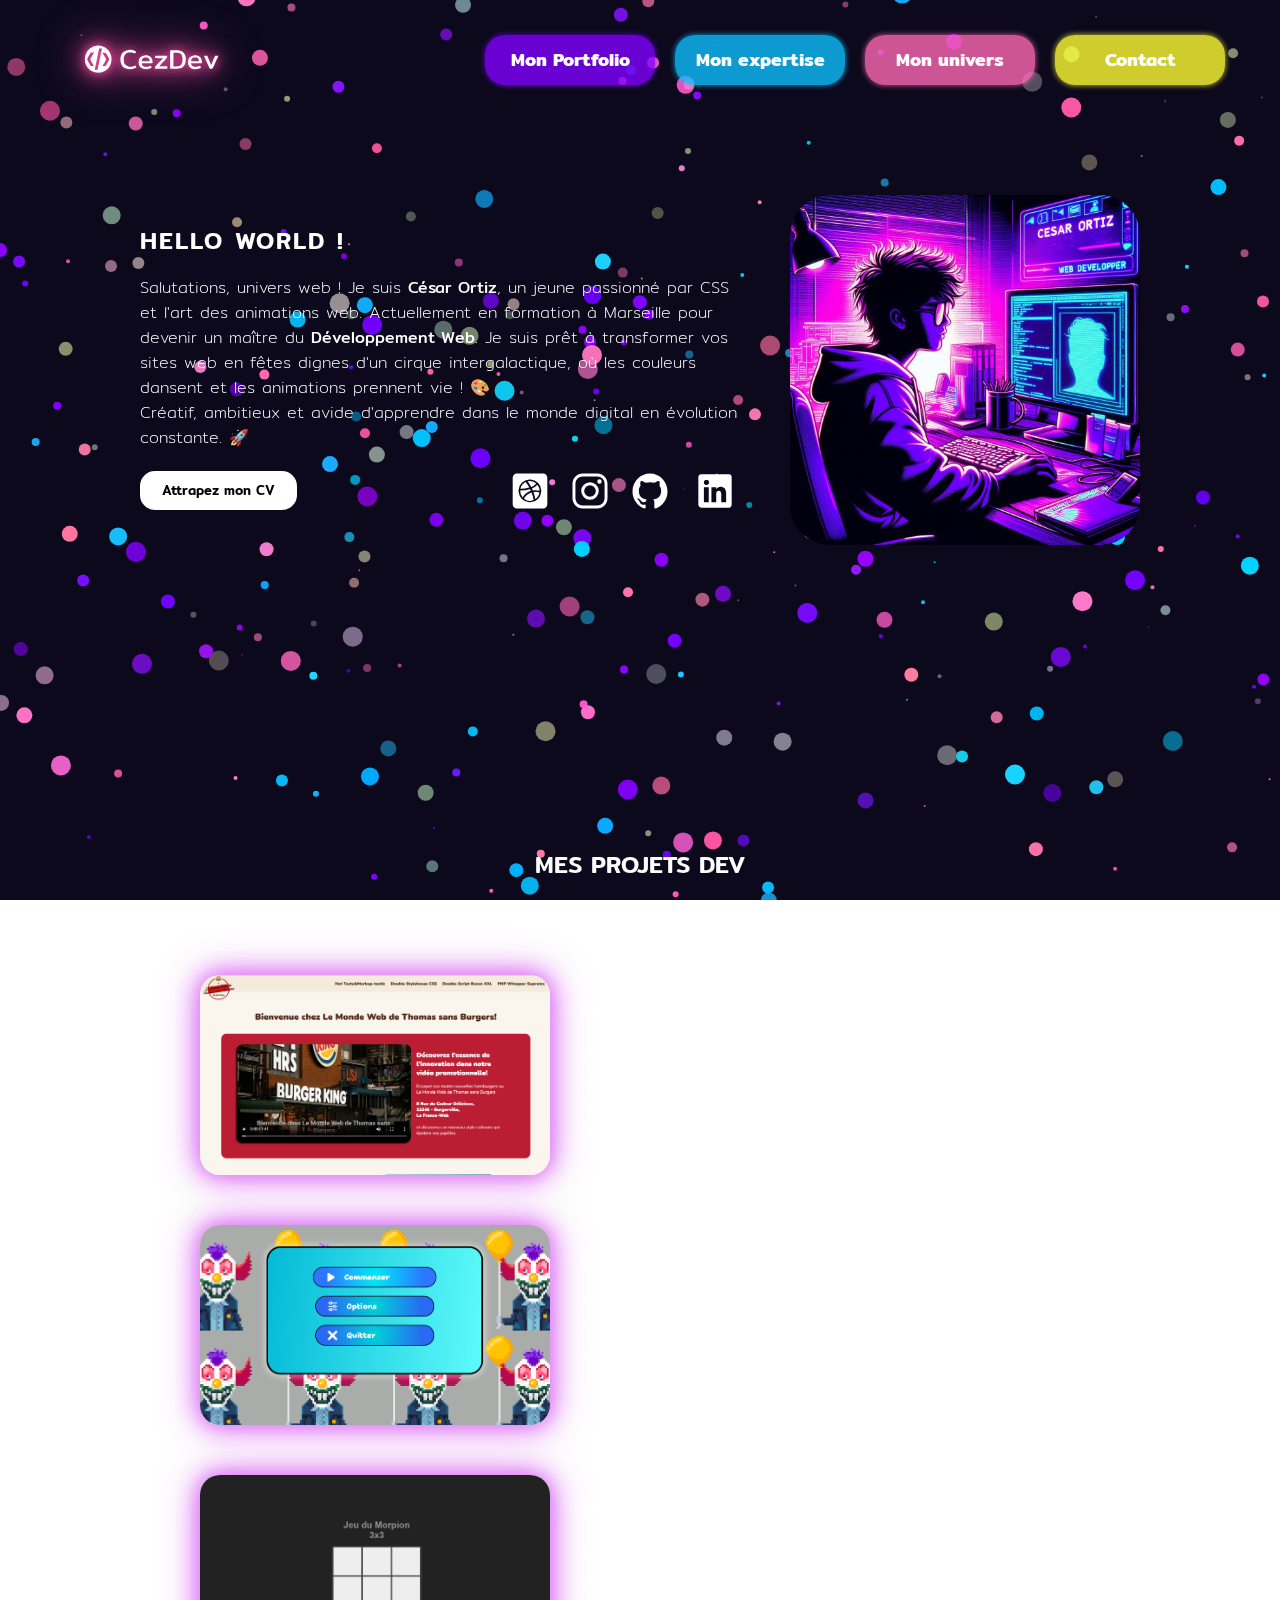
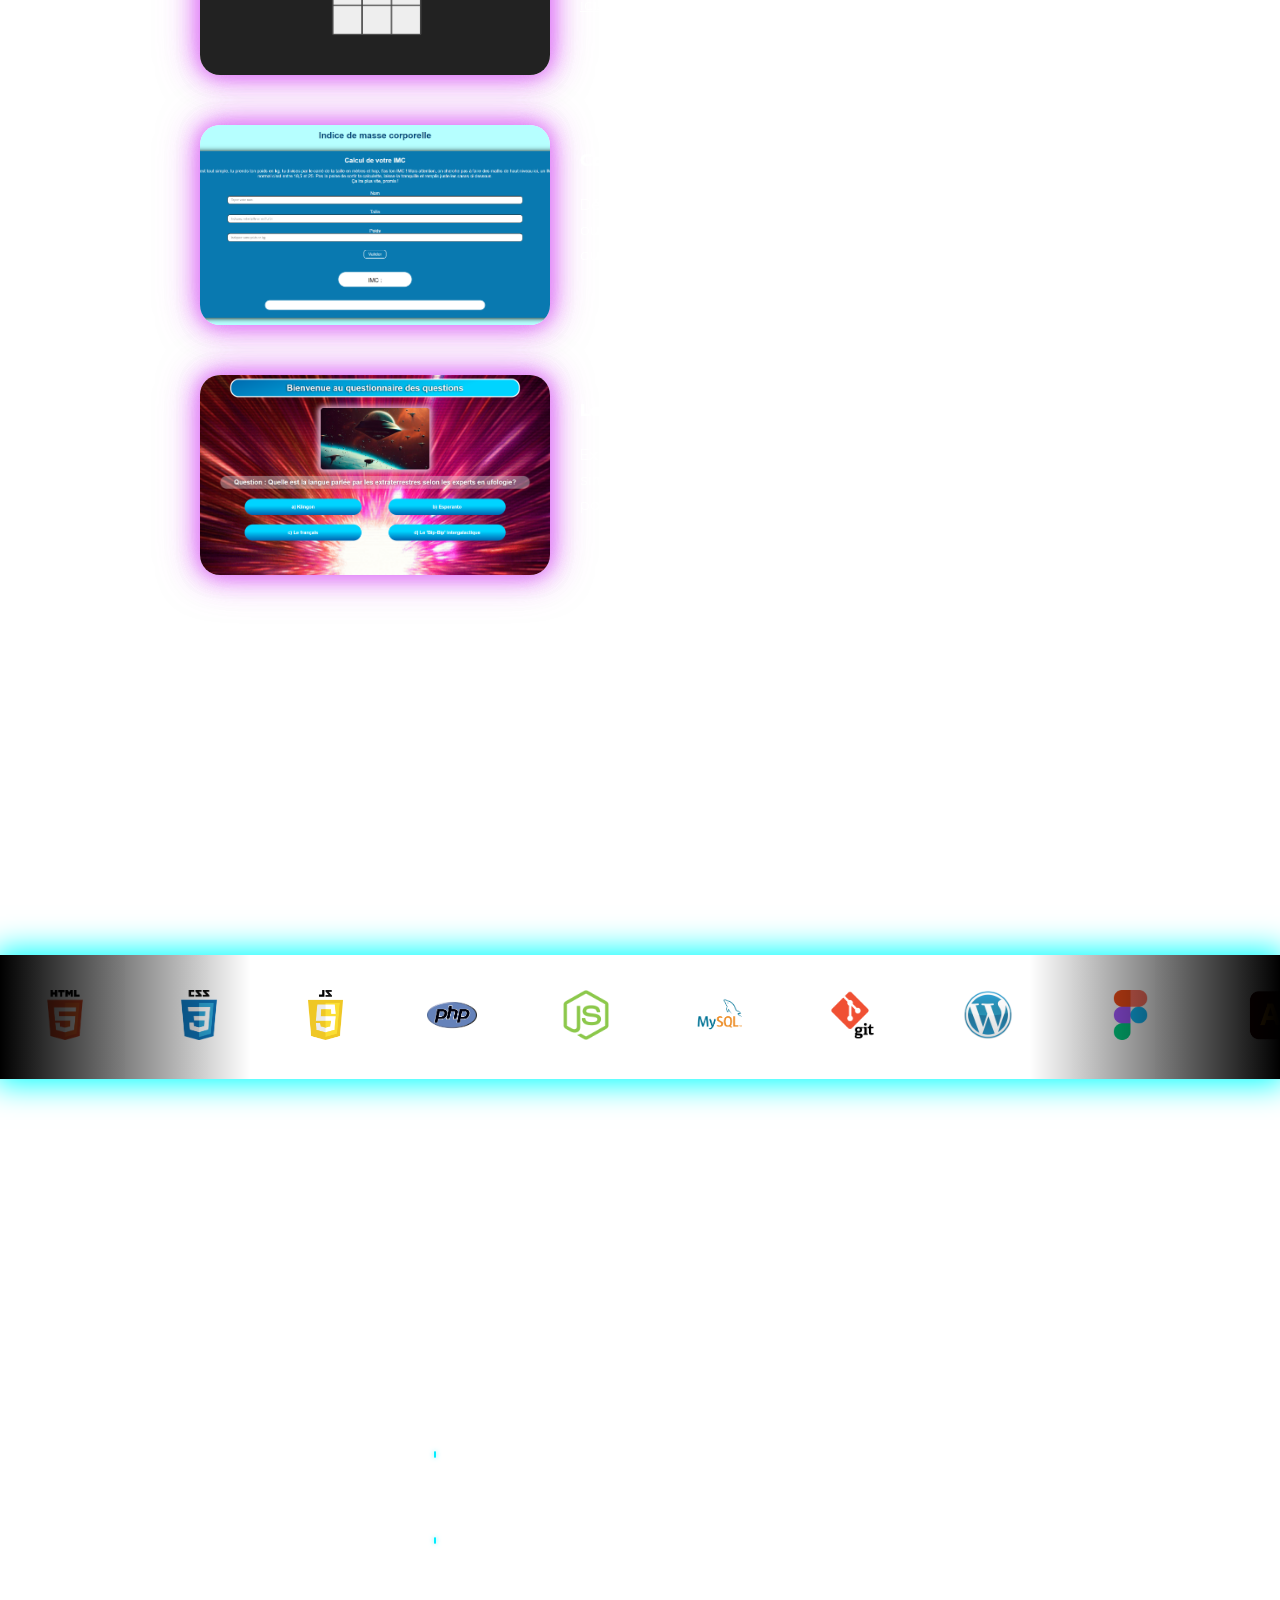
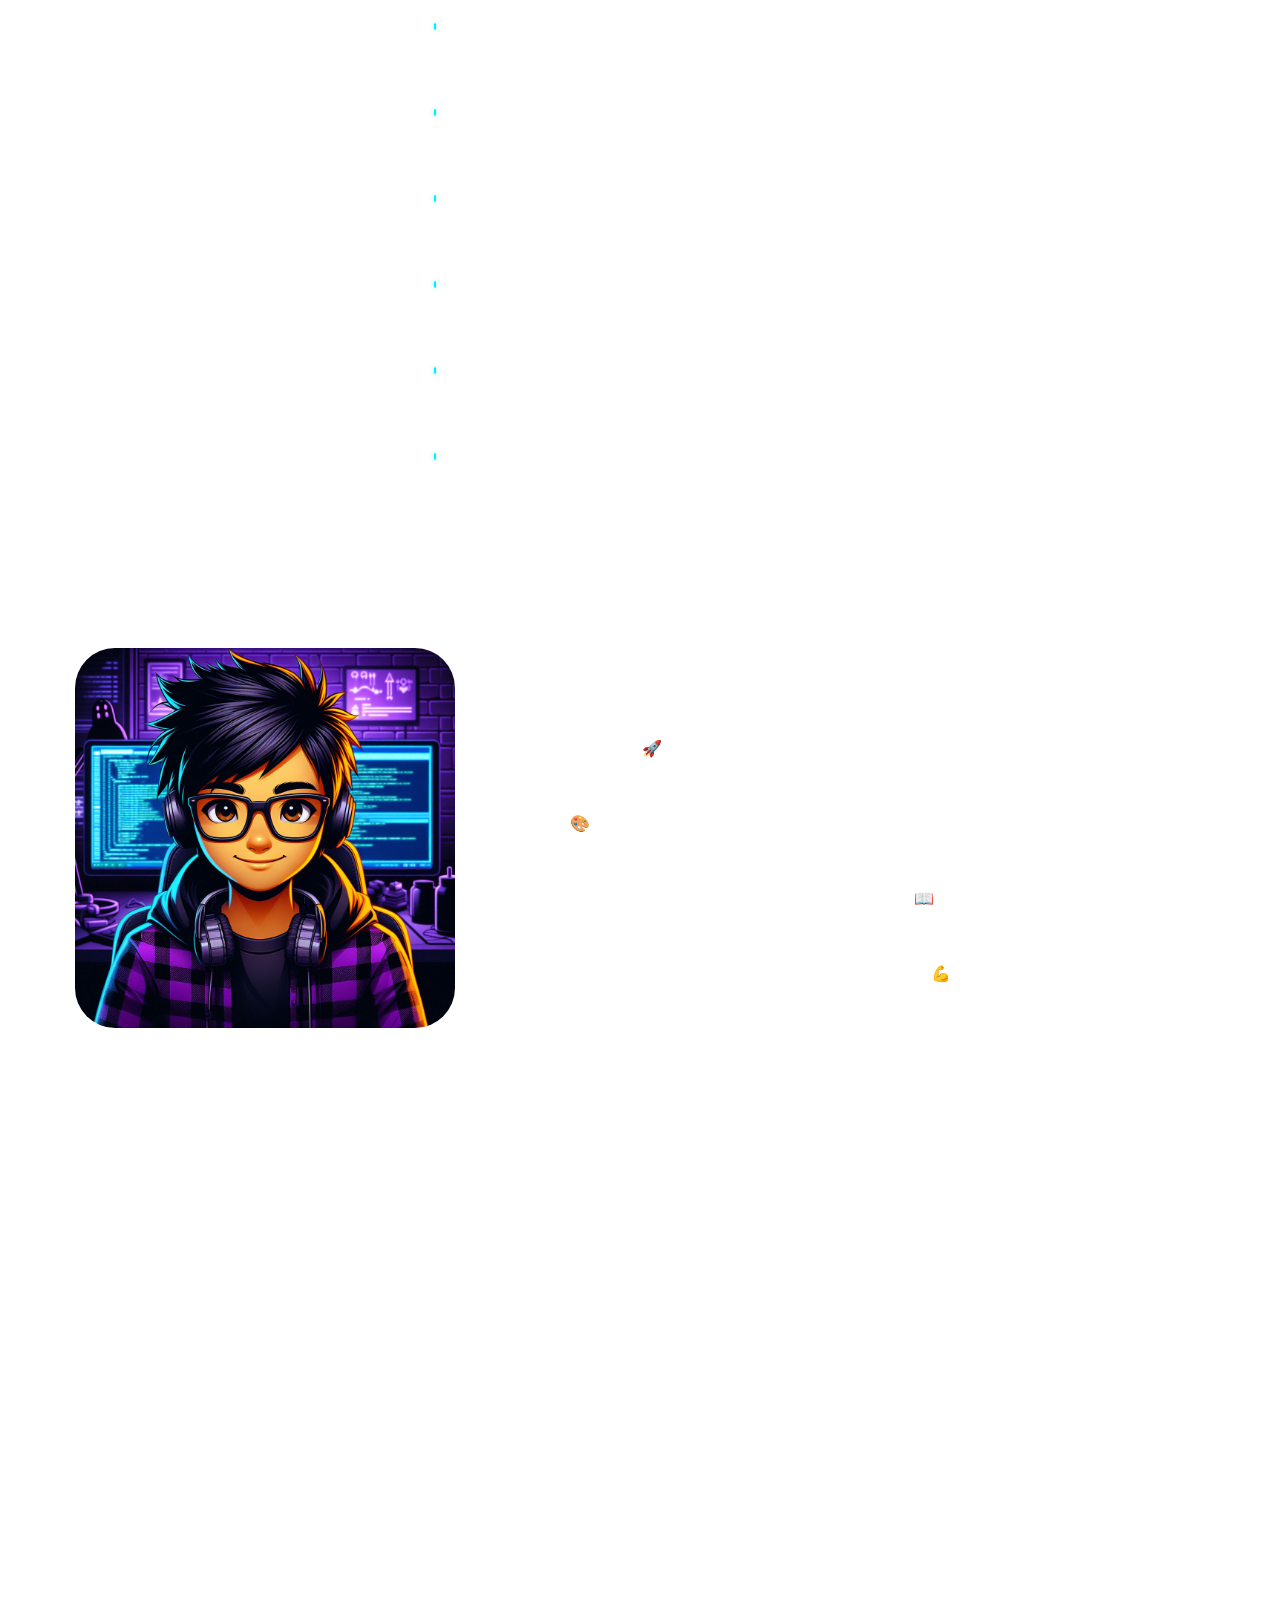
==== commit 542b2bbe: "pdf & rrss" ====
--- a/assets/pages/aboutpage.html
+++ b/assets/pages/aboutpage.html
@@ -51,7 +51,7 @@
                     </p>
                     <div class="desc-buttons-container">
                         <div class="desc-button">
-                            <a href="../medias/pdf/CV.pdf" download="CV_Developpeur.pdf"
+                            <a href="../medias/pdf/CV.pdf" download="CV.pdf"
                                 target="_blank">Attrapez mon CV</a>
                         </div>
                         <div class="logos-container">
--- a/assets/styles/about-styles.css
+++ b/assets/styles/about-styles.css
@@ -2622,7 +2622,7 @@
     padding: 7px 10px;
     border-radius: 30px;
     width: 75vw;
-    height: auto;
+    height: 200px;
     margin: auto;
     border: 5px solid rgba(255, 255, 255, 0.5);
     margin-top: 200px;
@@ -3320,7 +3320,7 @@
     width: 42px;
   }
 
-  .inputs-container {
+  /* .inputs-container {
     width: 80%;
   }
 
@@ -3409,7 +3409,7 @@
   .form-container:hover .btn-form-container:hover {
     background-color: rgb(253, 248, 99);
     filter: drop-shadow(0 0 15px rgb(253, 248, 99)) contrast(2) brightness(1.2);
-  }
+  } */
 
 
   footer {
